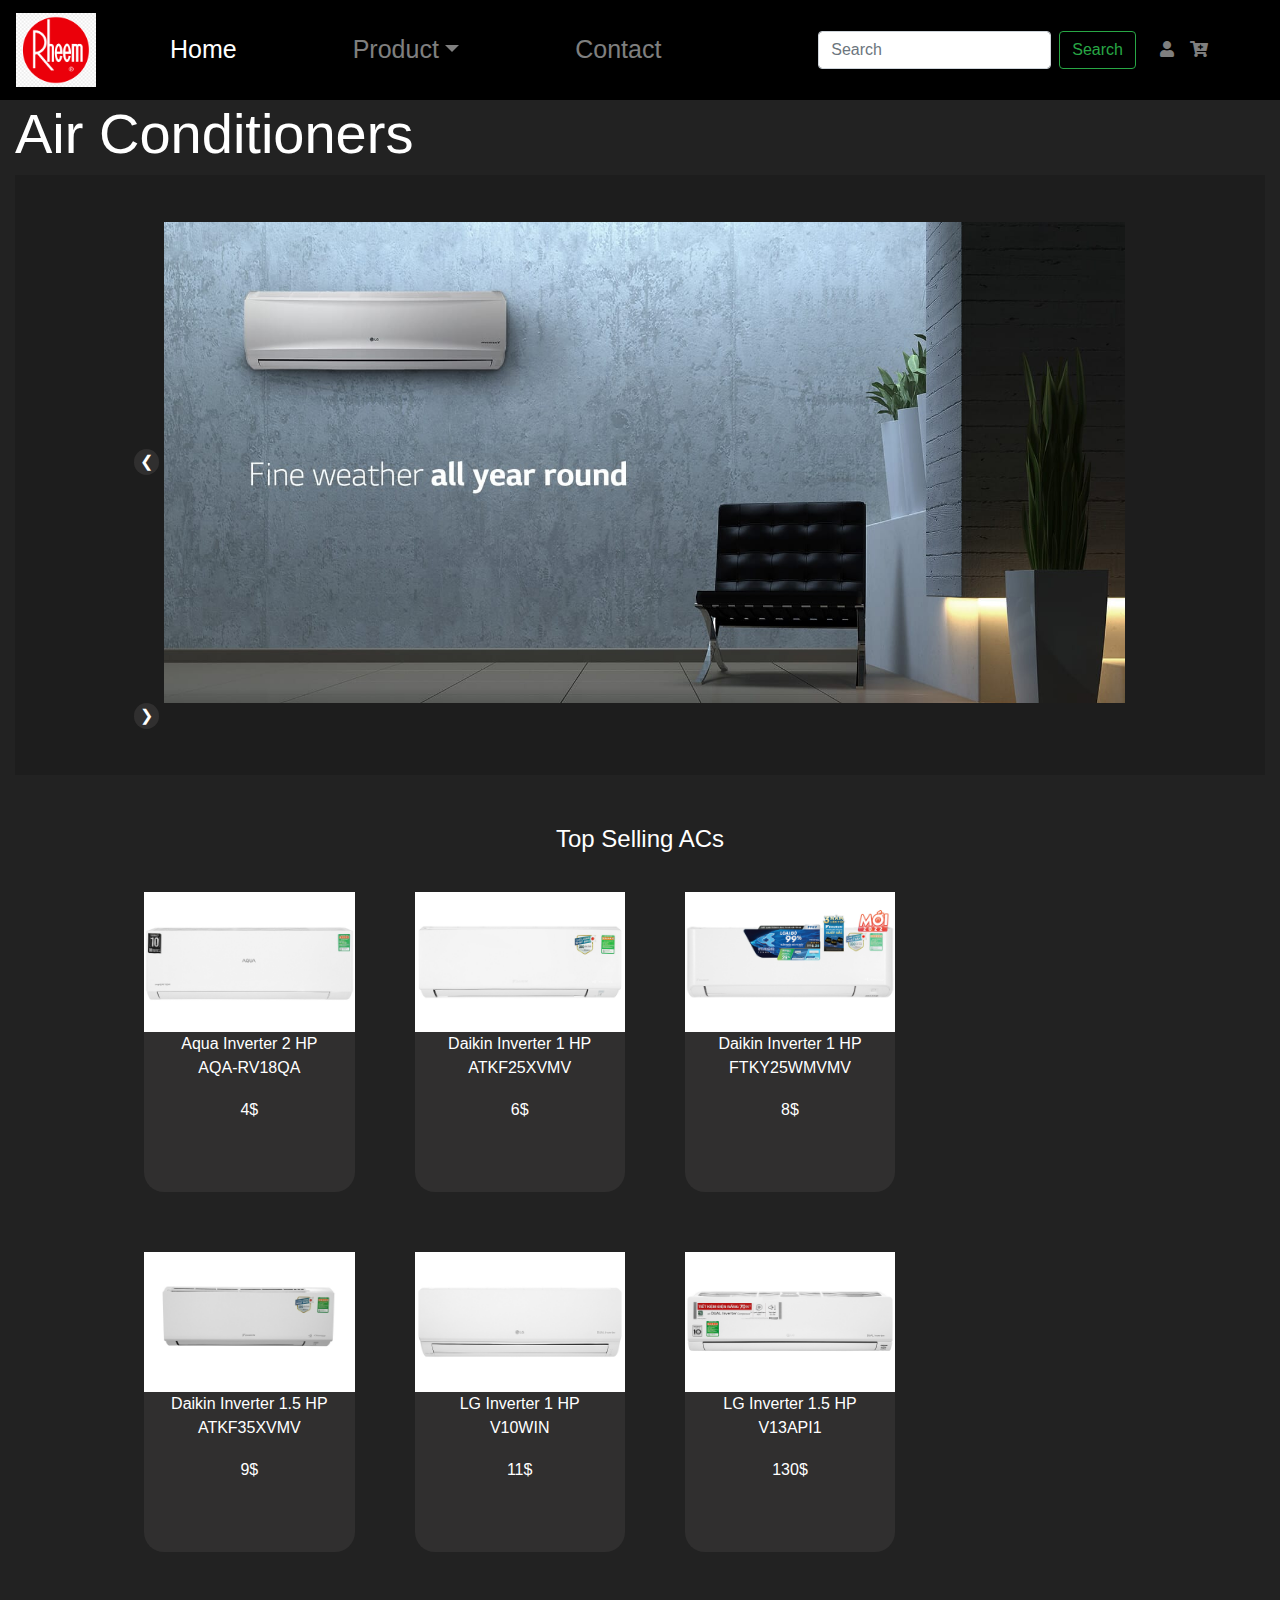
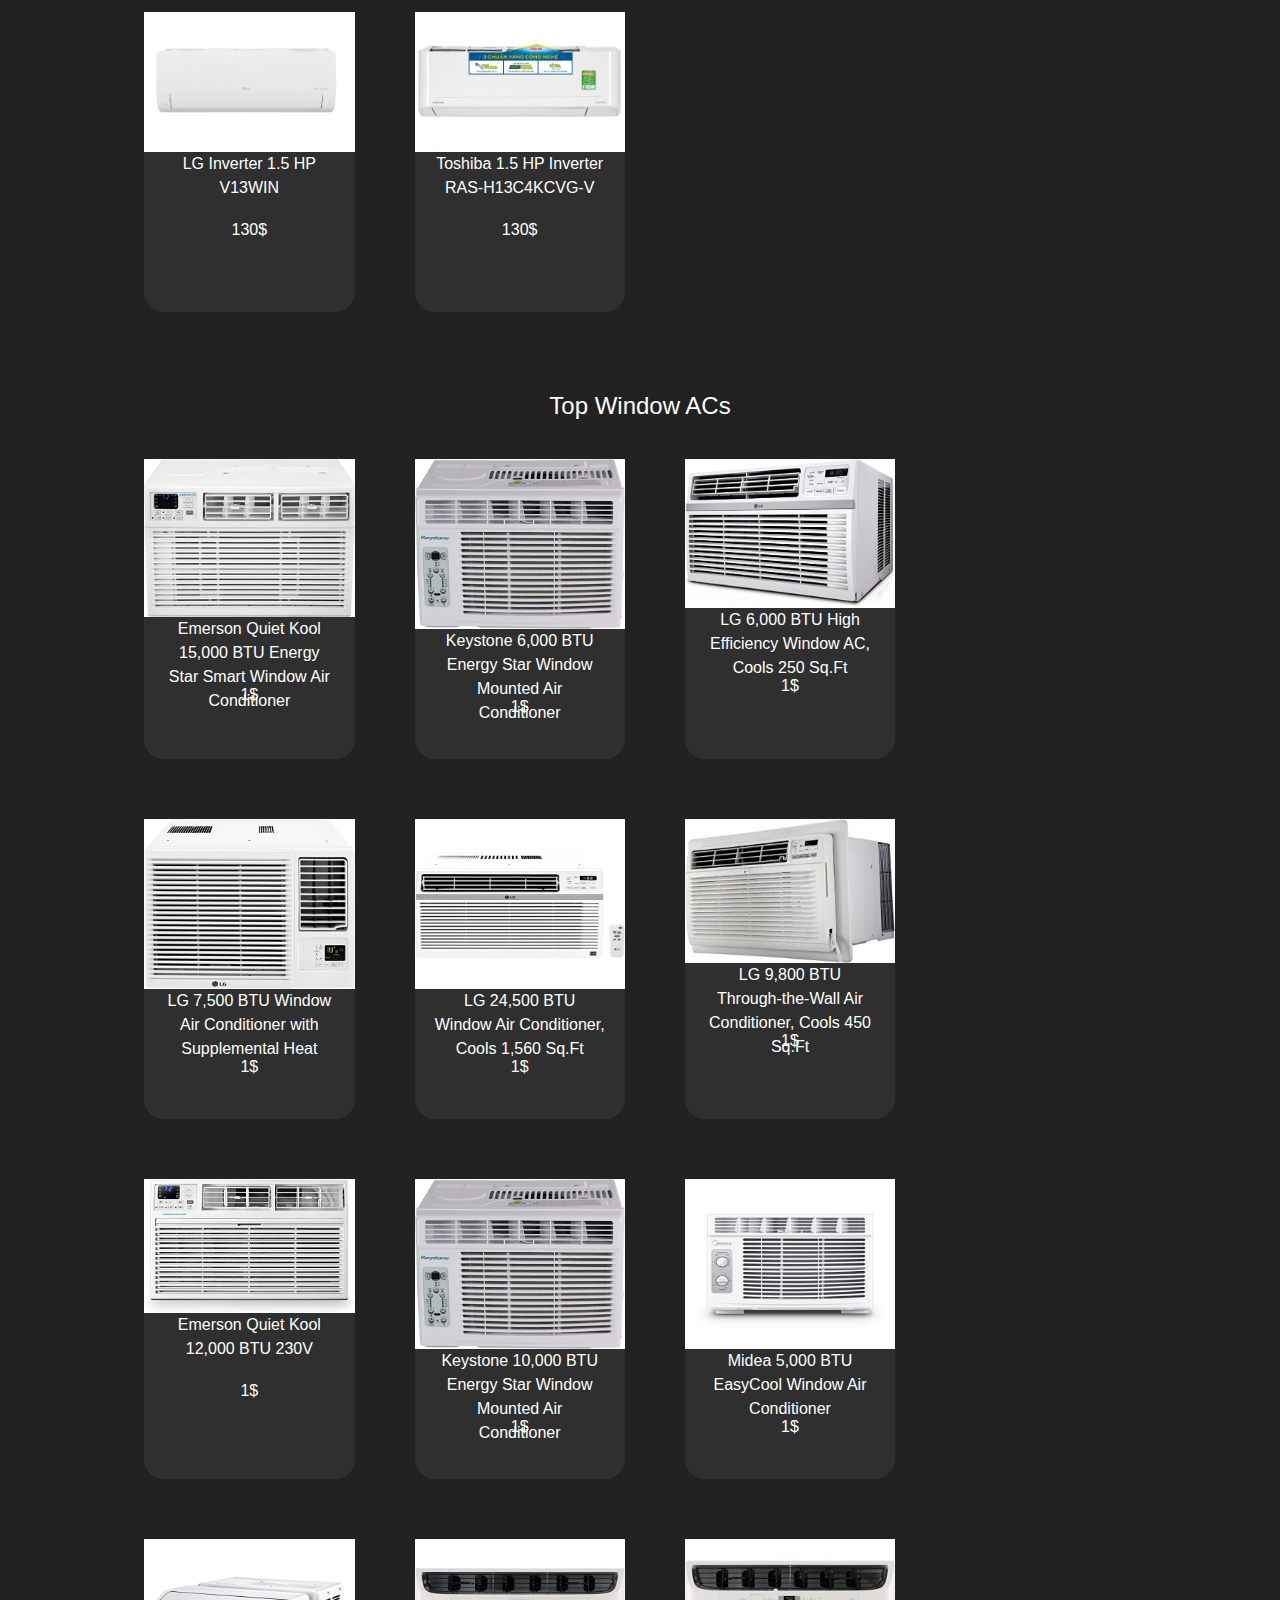
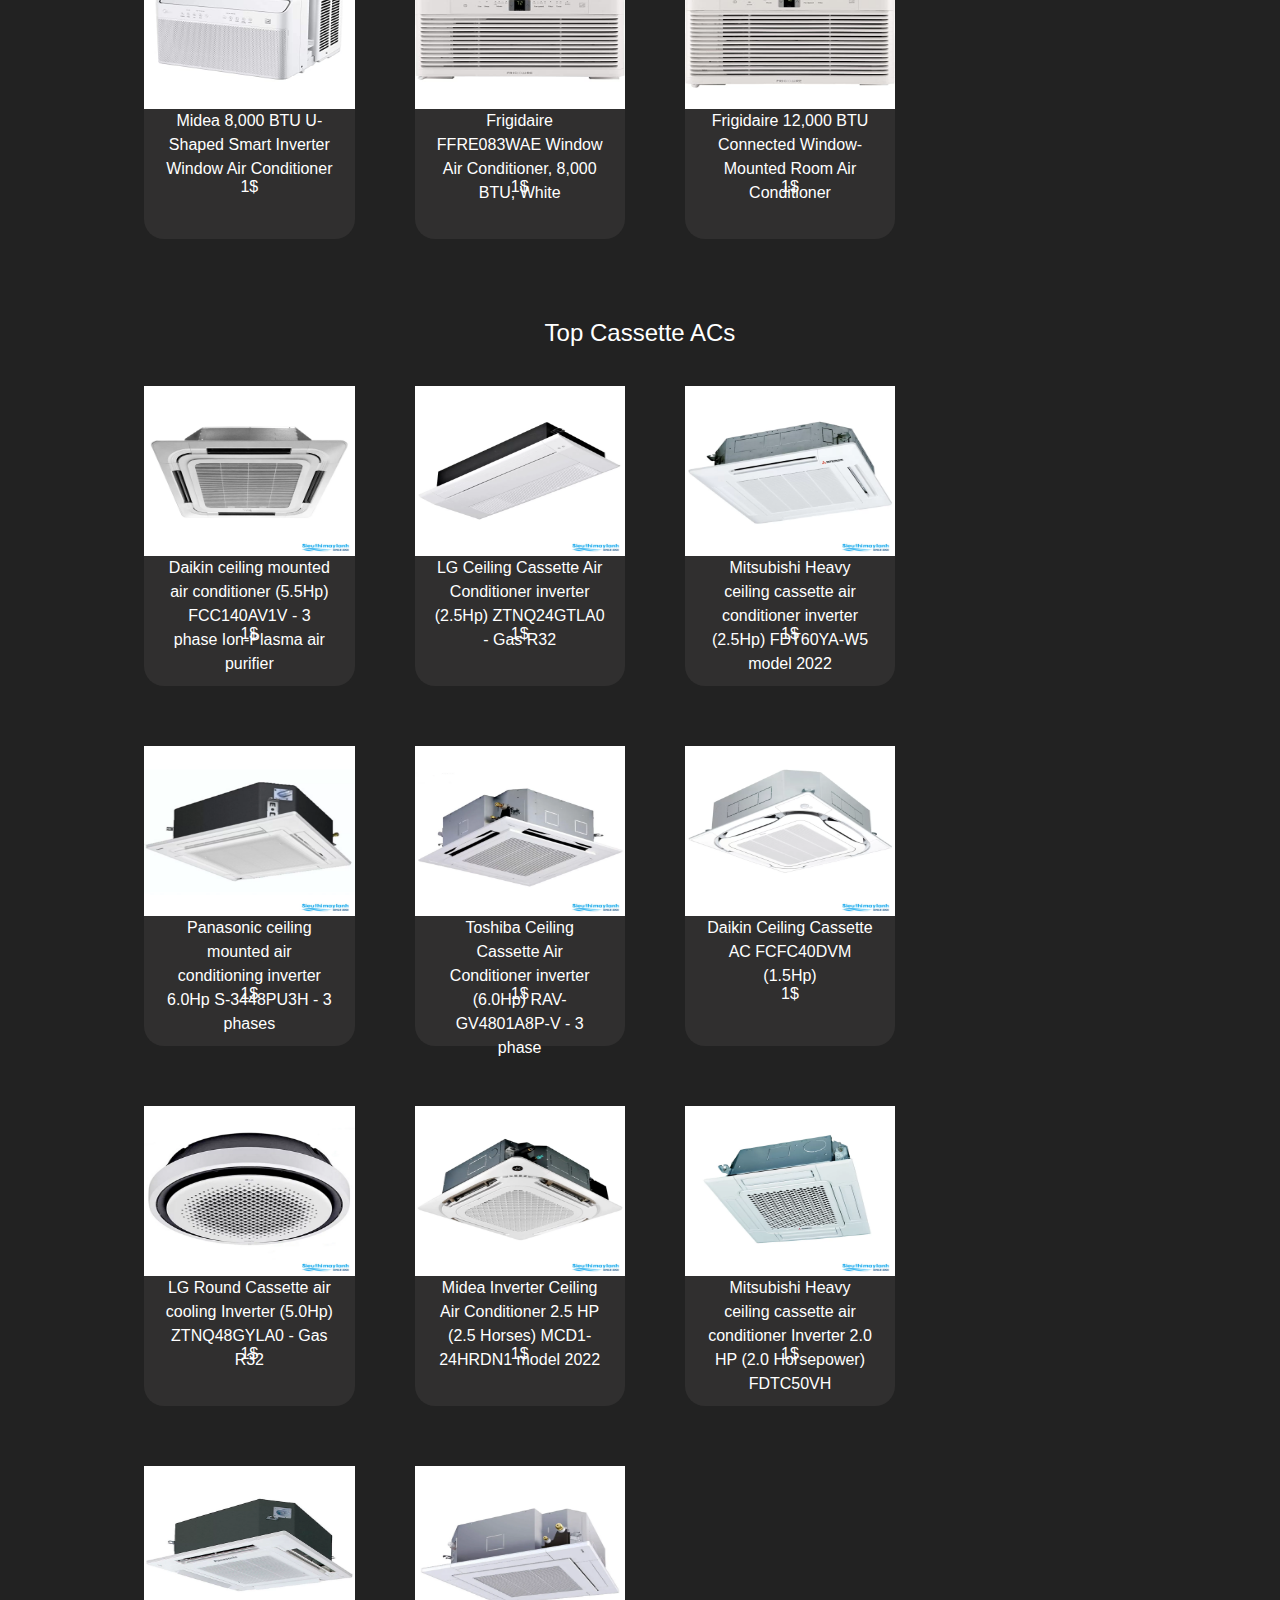
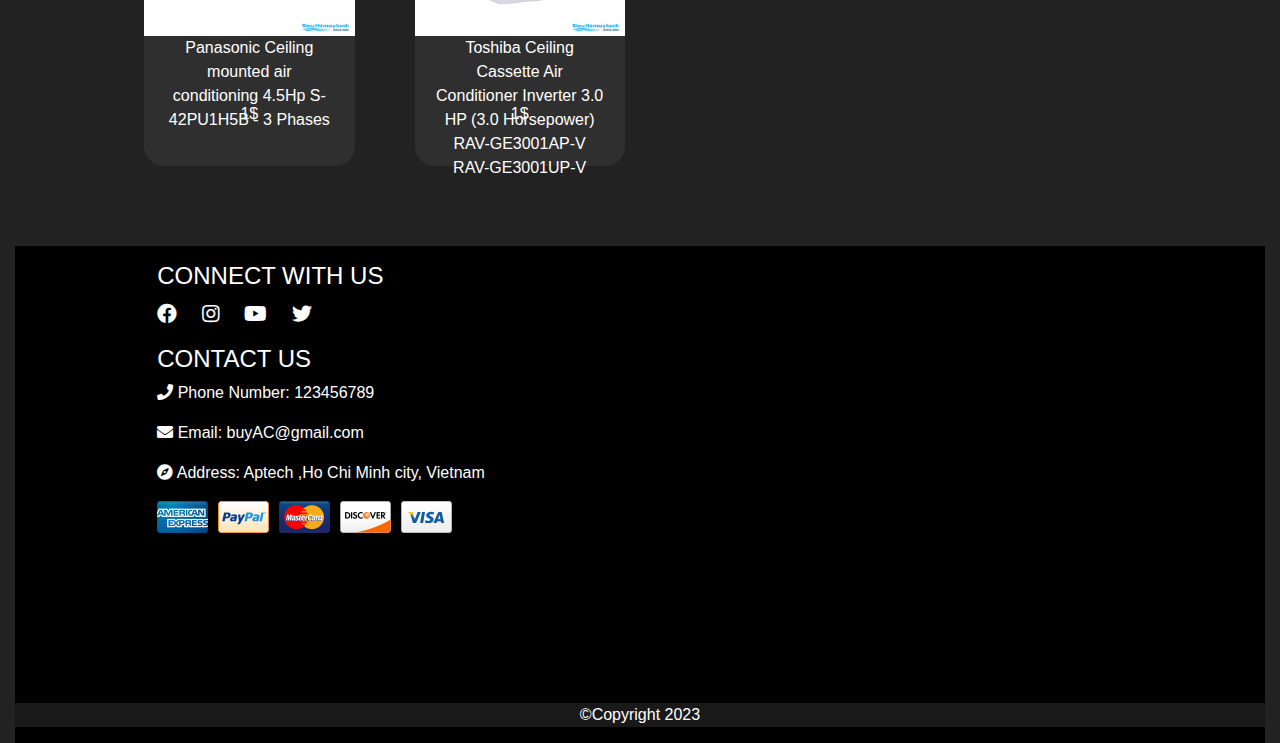
==== index.html @ 15b77cbd "no message" ====
<!DOCTYPE html>
<html lang="en">

<head>
    <meta charset="UTF-8">
    <meta http-equiv="X-UA-Compatible" content="IE=edge">
    <meta name="viewport" content="width=device-width, initial-scale=1.0">
    <title>Home</title>
    <link rel="shortcut icon" href="./img/logo.png">
    <script src="./js/jquery-3.6.4.js"></script>
    <link rel="stylesheet" href="https://cdnjs.cloudflare.com/ajax/libs/font-awesome/5.15.3/css/all.min.css">
    <link rel="stylesheet" href="./css/mystyle.css">
    <link rel="stylesheet" href="./css/bootstrap-4.6.2-dist/bootstrap-4.6.2-dist/css/bootstrap.css">
    <script src="./css/bootstrap-4.6.2-dist/bootstrap-4.6.2-dist/js/bootstrap.js"></script>
    <script src="./js/data.js"></script>
    <script src="./js/myScript.js"></script>
    <script>
        $(document).ready(function () {
            topWindowAC();
        });
    </script>
</head>

<body style="background-color: rgb(34, 34, 34);">
    <nav class="navbar navbar-expand-sm navbar-dark sticky-top" style="background-color: black">
        <a class="navbar-brand" href="./index.html"><img src="./img/logo.png" class="logo" alt=""></a>
        <button class="navbar-toggler d-lg-none" type="button" data-toggle="collapse" data-target="#collapsibleNavId"
            aria-controls="collapsibleNavId" aria-expanded="false" aria-label="Toggle navigation">
            <span class="navbar-toggler-icon"></span>
        </button>
        <div class="collapse navbar-collapse" id="collapsibleNavId">
            <ul class="navbar-nav mr-auto mt-2 mt-lg-0" id="menu">
                <li class="nav-item active">
                    <a class="nav-link" href="./index.html">Home<span class="sr-only">(current)</span></a>
                </li>

                <li class="nav-item dropdown">
                    <a class="nav-link dropdown-toggle" href="#" id="dropdownId" data-toggle="dropdown"
                        aria-haspopup="true" aria-expanded="false">Product</a>
                    <div class="dropdown-menu" aria-labelledby="dropdownId" style="background-color: black; ">
                        <a class="dropdown-item" href="./html/list_product.html" style="color:white">All AC</a>
                        <a class="dropdown-item" href="#" style="color:white">Window AC</a>
                        <a class="dropdown-item" href="#" style="color:white">Split AC</a>
                        <a class="dropdown-item" href="#" style="color:white">Cassette AC </a>
                    </div>
                </li>
                <li class="nav-item">
                    <a class="nav-link" href="#">Contact</a>
                </li>

            </ul>
            <form class="form-inline my-2 my-lg-0 mr-3">
                <input class="form-control mr-sm-2" type="search" placeholder="Search">
                <button class="btn btn-outline-success my-2 my-sm-0" type="submit">Search</button>
            </form>
            <ul class="navbar-nav mr-5">
                <li class="nav-item">
                    <a data-toggle="modal" data-target="#modelId" class="nav-link" href="#"><i
                            class="fa fa-user"></i></a>
                </li>
                <li class="nav-item">
                    <a class="nav-link" href="./html/cart.html"><i class="fa fa-cart-plus"></i></a>
                </li>

            </ul>
        </div>
    </nav>

    <div class="container-fluid" style="color: white;">

        <div class="main">
            <div class="row ">
                <div class="col-12 ">
                    <h1 class="display-4 ">Air Conditioners</h1>
                </div>
            </div>
            <div class="row " id="banner">
                <div class="col-10 m-auto">
                    <button class="prev">&#10094;</button>
                    <span class="banner-show">
                        <img id="mainImage" src="./img/banner/banner_2.jpg" alt="">
                    </span>

                    <button class="next">&#10095;</button>
                </div>
            </div>
            <div id="banner-hide">

                <img src="./img/banner/banner_2.jpg" alt="">
                <img src="./img/banner/banner_3.jpg" alt="">
                <img src="./img/banner/banner_1.jpg" alt="">
                <img src="./img/banner/banner_4.webp" alt="">
            </div>
        </div>
        <div class="top-sell">
            <div class="row ">
                <div class="col-11 m-auto">
                    <h4>Top Selling ACs</h4>
                    <div id="top-product">
                        <div class="product">
                            <!-- <div class="img-product">
                                <img src="" alt="">
                            </div>
                            <div class="detail-product">
                                <p>TenSp</p>
                                <p>Gia</p>
                            </div> -->


                        </div>
                    </div>
                </div>
            </div>
        </div>
        <div class="top-windowAC">
            <div class="row ">
                <div class="col-11 m-auto">
                    <h4>Top Window ACs</h4>
                    <div id="top-windowAC-product">
                        <div class="product">
                            <div class="img-product">
                                <img src="" alt="">
                            </div>
                            <div class="detail-product">
                                <p>TenSp</p>
                                <p>Gia</p>
                            </div>

                        </div>
                    </div>
                </div>
            </div>
        </div>

        <div class="top-cassetteAC">
            <div class="row ">
                <div class="col-11 m-auto">
                    <h4>Top Cassette ACs</h4>
                    <div id="top-cassetteAC-product">
                        <div class="product">
                            <div class="img-product">
                                <img src="" alt="">
                            </div>
                            <div class="detail-product">
                                <p>TenSp</p>
                                <p>Gia</p>
                            </div>

                        </div>
                    </div>
                </div>
            </div>
        </div>
        
        <div class="footer">
            <div class="row">
                <div class="col-4 mt-3 ml-auto">
                    <div class="connect-us">
                        <h4>CONNECT WITH US</h4>
                        <div class="footer-icon">
                            <a href="https://www.facebook.com/your-page" target="_blank"><i
                                    class="fab fa-facebook"></i></a>
                            <a href="https://www.instagram.com/"><i class="fab fa-instagram"></i></a>
                            <a href="https://www.youtube.com/"><i class="fab fa-youtube"></i></a>
                            <a href="https://twitter.com/"><i class="fab fa-twitter"></i></a>
                        </div>
                    </div>
                    <div class="footer-contact mt-3">
                        <h4>CONTACT US</h4>
                        <p><i class="fa fa-phone" aria-hidden="true"></i> Phone Number: 123456789</p>
                        <p><i class="fa fa-envelope" aria-hidden="true"></i> Email: buyAC@gmail.com</p>
                        <p><i class="fa fa-compass" aria-hidden="true"></i> Address: Aptech ,Ho Chi Minh city, Vietnam
                        </p>

                    </div>
                    <div class="option-buy">
                        <img src="./img/payment-pic.png" alt="">
                    </div>

                </div>
                <div class="col-4 m-auto">
                    <iframe
                        src="https://www.google.com/maps/embed?pb=!1m18!1m12!1m3!1d3919.201878982042!2d106.67578097577619!3d10.795844658833785!2m3!1f0!2f0!3f0!3m2!1i1024!2i768!4f13.1!3m3!1m2!1s0x3175290e624afc3f%3A0x9b86bdb4da236d06!2zQVBURUNIIFNBSUdPTiAtIEjhu4YgVEjhu5BORyDEkMOATyBU4bqgTyBM4bqsUCBUUsOMTkggVknDik4gUVXhu5BDIFThur4gVOG6oEkgSENN!5e0!3m2!1svi!2s!4v1684437594918!5m2!1svi!2s"
                        width="600" height="450" style="border:0;" allowfullscreen="" loading="lazy"
                        referrerpolicy="no-referrer-when-downgrade"></iframe>
                </div>

            </div>
            <div class="row">
                <div class="col-12">
                    <p class="copyright">©Copyright 2023 </p>
                </div>
            </div>
        </div>





    </div>

    <div class="modal fade " id="modelId" tabindex="-1" role="dialog" aria-labelledby="modelTitleId" aria-hidden="true">
        <div class="modal-dialog modal-dialog-centered" role="document">
            <div class="modal-content bg-dark" style="color: white;">
                <div class="modal-header">
                    <h5 class="modal-title">Sign In</h5>
                    <button type="button" class="close" data-dismiss="modal" aria-label="Close">
                        <span aria-hidden="true">&times;</span>
                    </button>
                </div>
                <div class="modal-body">
                    <div class="form-group">
                        <label for="">User</label>
                        <input type="text" name="" id="user" class="form-control border-success" placeholder="">
                    </div>
                    <div class="form-group">
                        <label for="">Password</label>
                        <input type="text" name="" id="password" class="form-control" placeholder="">
                    </div>
                    <div class="form-check">
                        <label class="form-check-label">
                            <input type="checkbox" class="form-check-input" name="" id="" value="checkedValue" checked>
                            Remember password
                        </label>
                    </div>
                </div>
                <div class="modal-footer">
                    <button type="button" class="btn btn-secondary" data-dismiss="modal">Close</button>
                    <button type="button" class="btn btn-success">Log In</button>
                </div>
            </div>
        </div>

    </div>

</body>

</html>
---- css/mystyle.css ----
.logo{
    width: 80px;
}

.top-sell{
    margin: 50px;
}
.top-sell h4{

    text-align: center;
}
.top-windowAC{
    margin: 50px;
}
.top-cassetteAC{
    margin: 50px;
}
.top-cassetteAC h4{

    text-align: center;
}
.top-windowAC h4{

    text-align: center;
}
.product{
    margin: 30px;
    width: 20%;
    border-radius: 20px;
    background-color: rgb(48, 47, 47);
    float: left;
    height: 300px;
}

#menu{
    font-size: 25px;
}
#menu li{
    margin-right: 50px;
    margin-left: 50px;
}
.main{
    min-height: 600px;
}
#banner{
    background-color: rgb(29, 29, 29);
    height: 600px;
    margin: auto;
}
#banner-hide{
    display: none;
    width: 95%;
    height: 100%;
}

.banner-show img{
    width: 95%;
    height: 100%;
    margin: auto;
}

.prev{
    color: white;
    border-radius: 100px;
    background-color: rgb(48, 47, 47);
    box-shadow: 0px;
    border: none;
    margin: auto;
}
.next{
    color: white;
    border-radius: 100px;
    background-color: rgb(48, 47, 47);
    box-shadow: 0px;
    border: none;
    margin: auto;
}
.footer{
    width: 100%;
    background-color: black;
}
.footer-icon a{
    color: white;
    font-size: 20px;
    margin-right: 20px;

}
.img-product{
    overflow: hidden;
    position: relative; 
}
.img-product img{
    width: 100%;
    max-height: 170px;
    display: block;
  transition: transform 0.3s ease;
}
.product:hover img{
    transform: scale(1.2);
   
}
.product:hover{
    cursor: pointer;
}
.detail-product{
    text-align: center;
}

.name-product{
    height:50px;
    padding-left: 20px;
    padding-right: 20px;
}
.copyright{
    background-color: rgb(26, 25, 25);
    text-align: center;
}

.product-information{
    min-height: 700px;
    margin-top: 50px;
}
.navbar-nav .nav-link:hover a{

    background-color: #333;
    color: white;
}
#dropdownId a:hover{
    color: black;
    background-color: aqua;
}
.cart-table{
    margin-top: 100px;
}
.cart-table> h3{
    text-align: center;
}
.cart-table> p{
    text-align: center;
}
.cart-table img{
    width: 20%;
    display: flex;
    justify-content: center;
    align-items: center;

}
.img-product-inf{
   
    
    float: left;
}
.img-product-inf img{
    width: 100%;

    padding: 10px;
}

.zoom-box{
    position: relative;
}
.zoom-box img{
    vertical-align: bottom;
    
}
.zoom-box .zoom-selector{
    position: absolute;
    /* background-image: url("images/selector.png"); */
    background-repeat: repeat;
    display: none;
    cursor: crosshair;

}
.zoom-box .viewer-box{
    position: absolute;
    border: 1px solid red;
    display: none;
    overflow: hidden;
    

}
.zoom-box .viewer-box>img{
    position: absolute;
    left: 0;
    top: 0;
    
}
.viewer-box{
    z-index: 2;
}
.product-inf{
    z-index: 1;
}
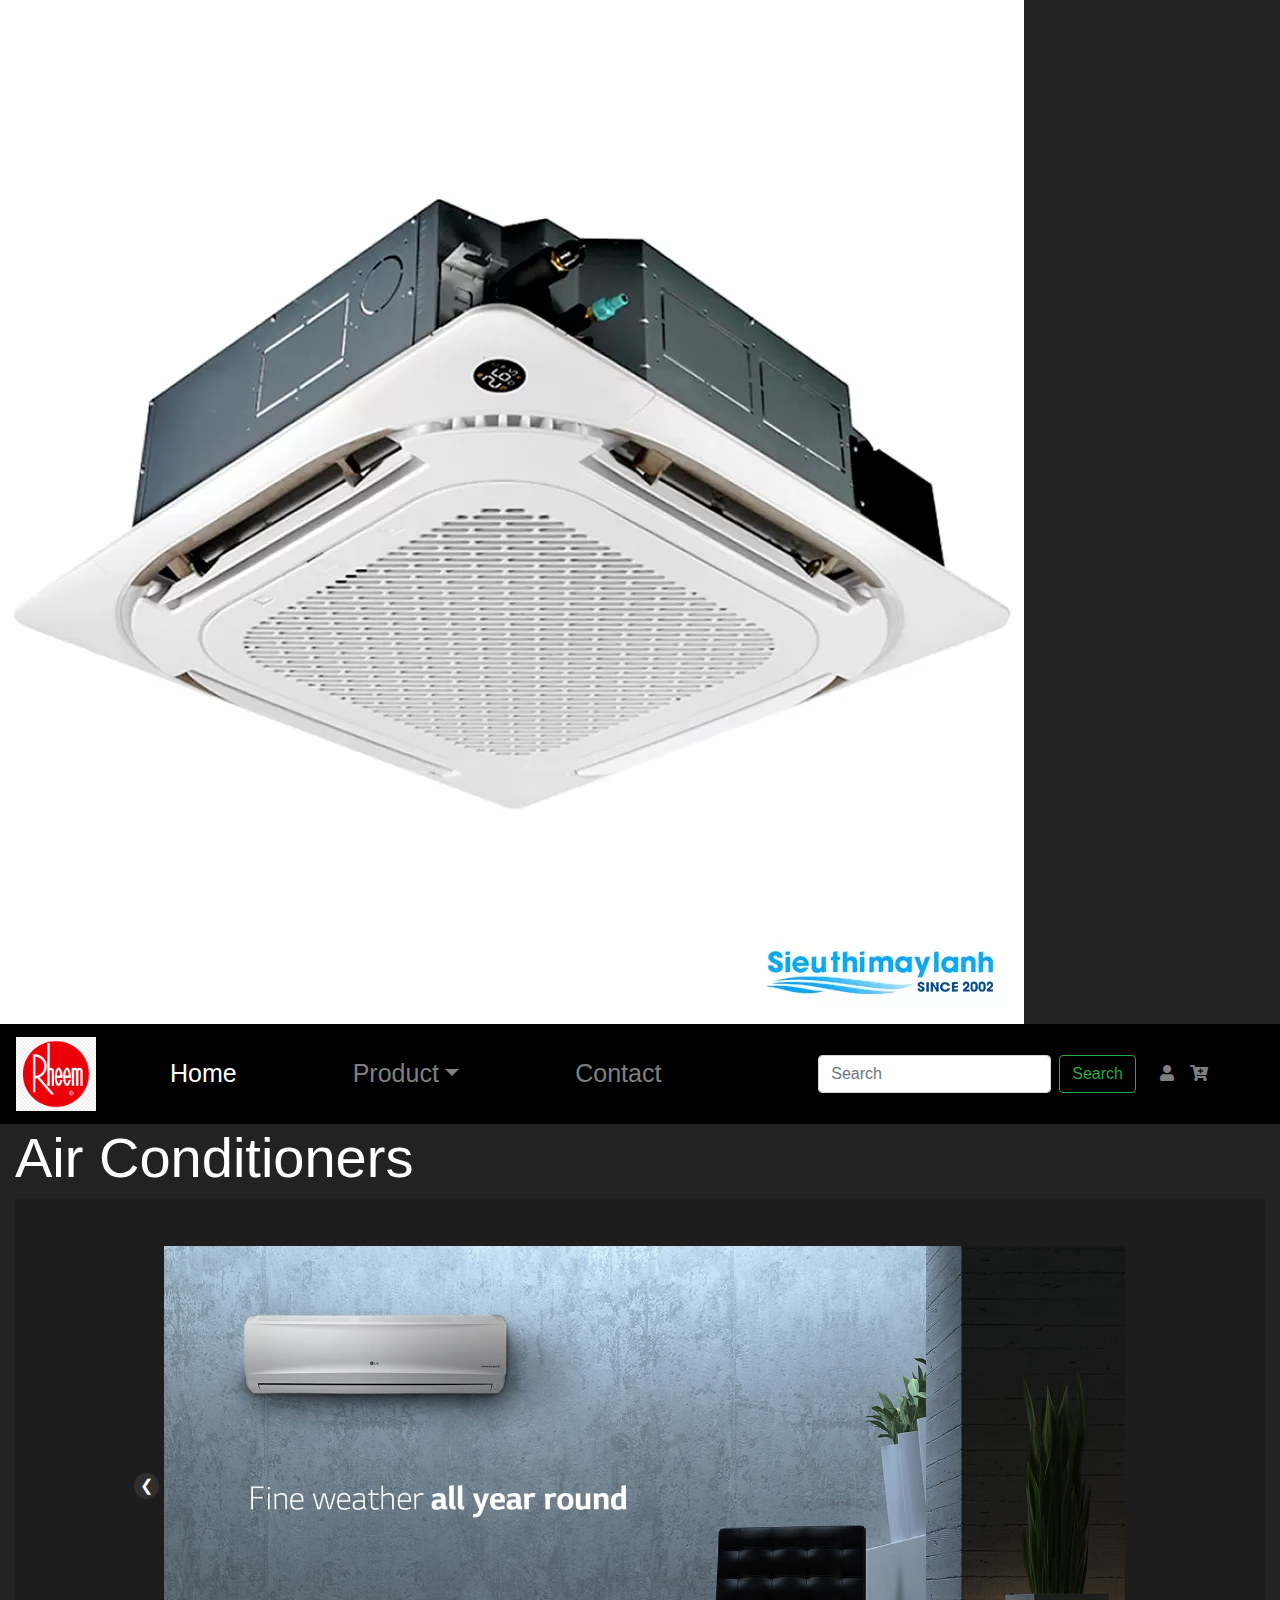
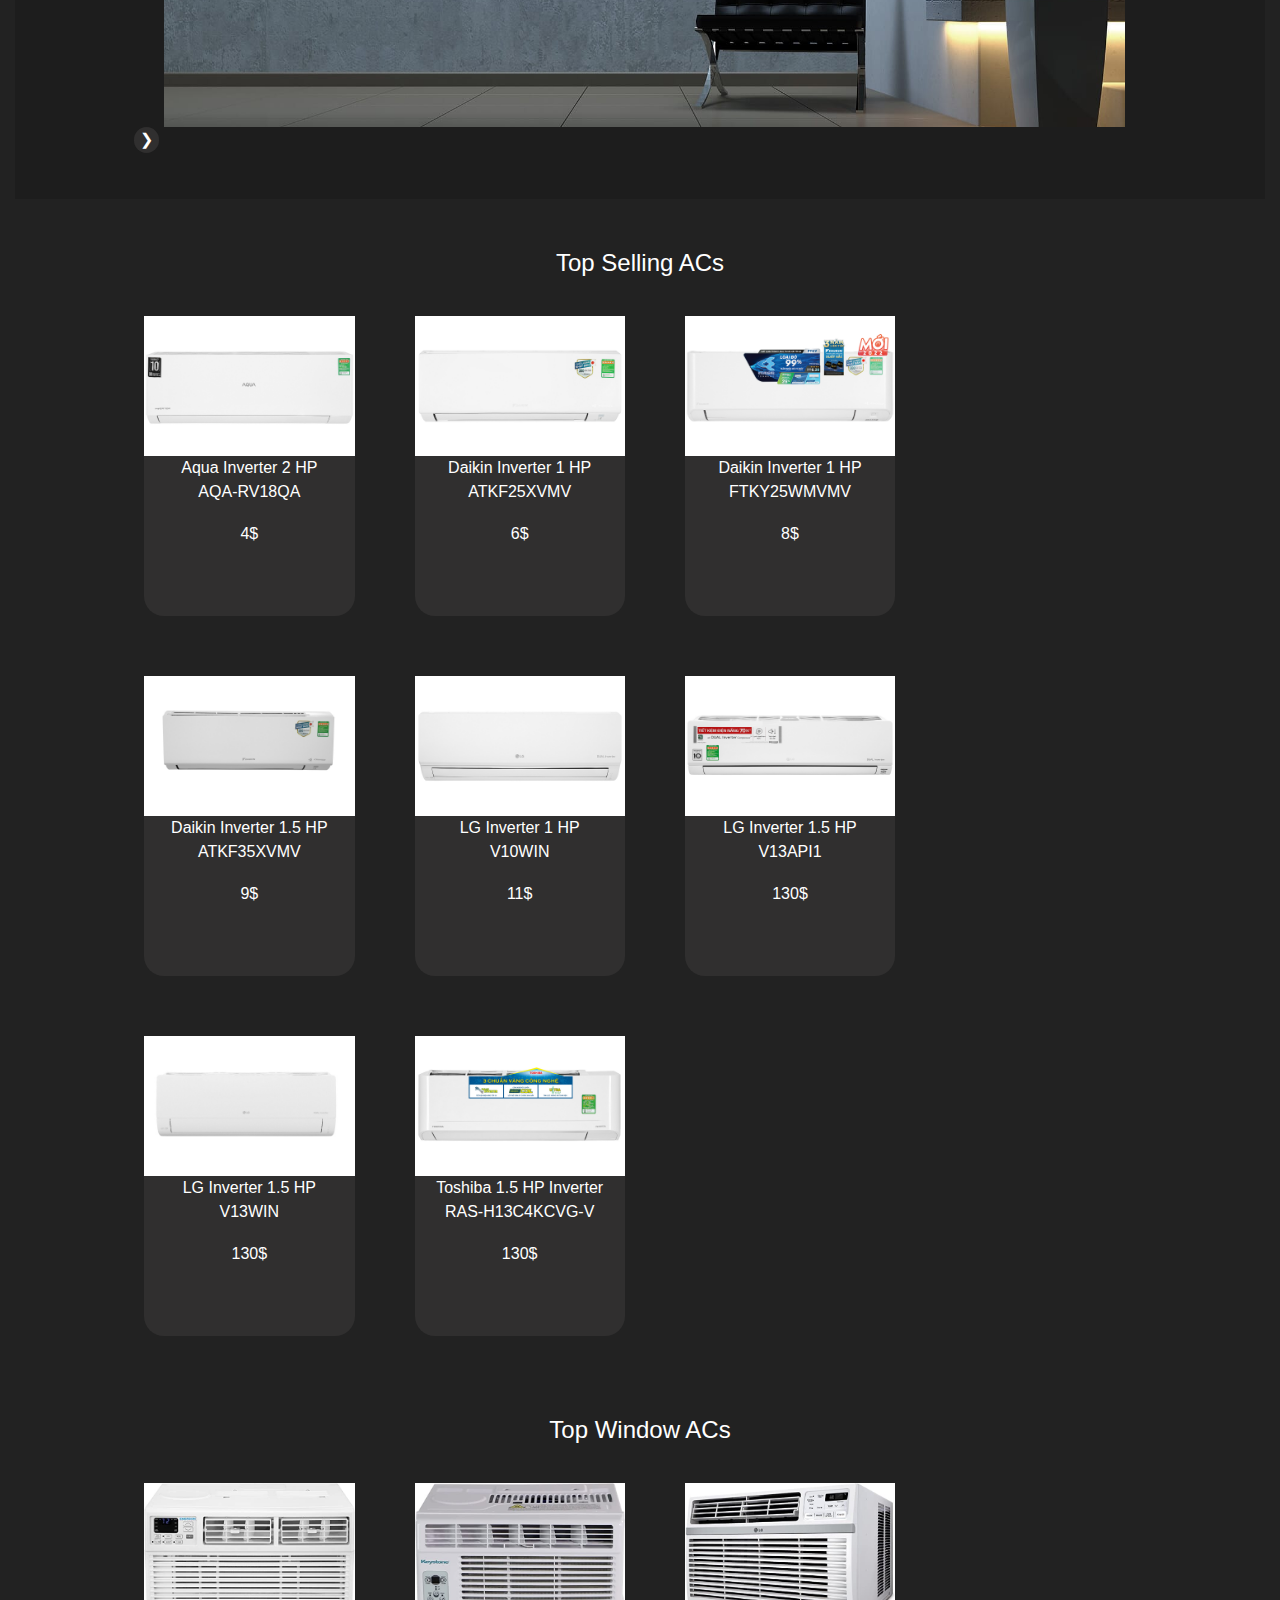
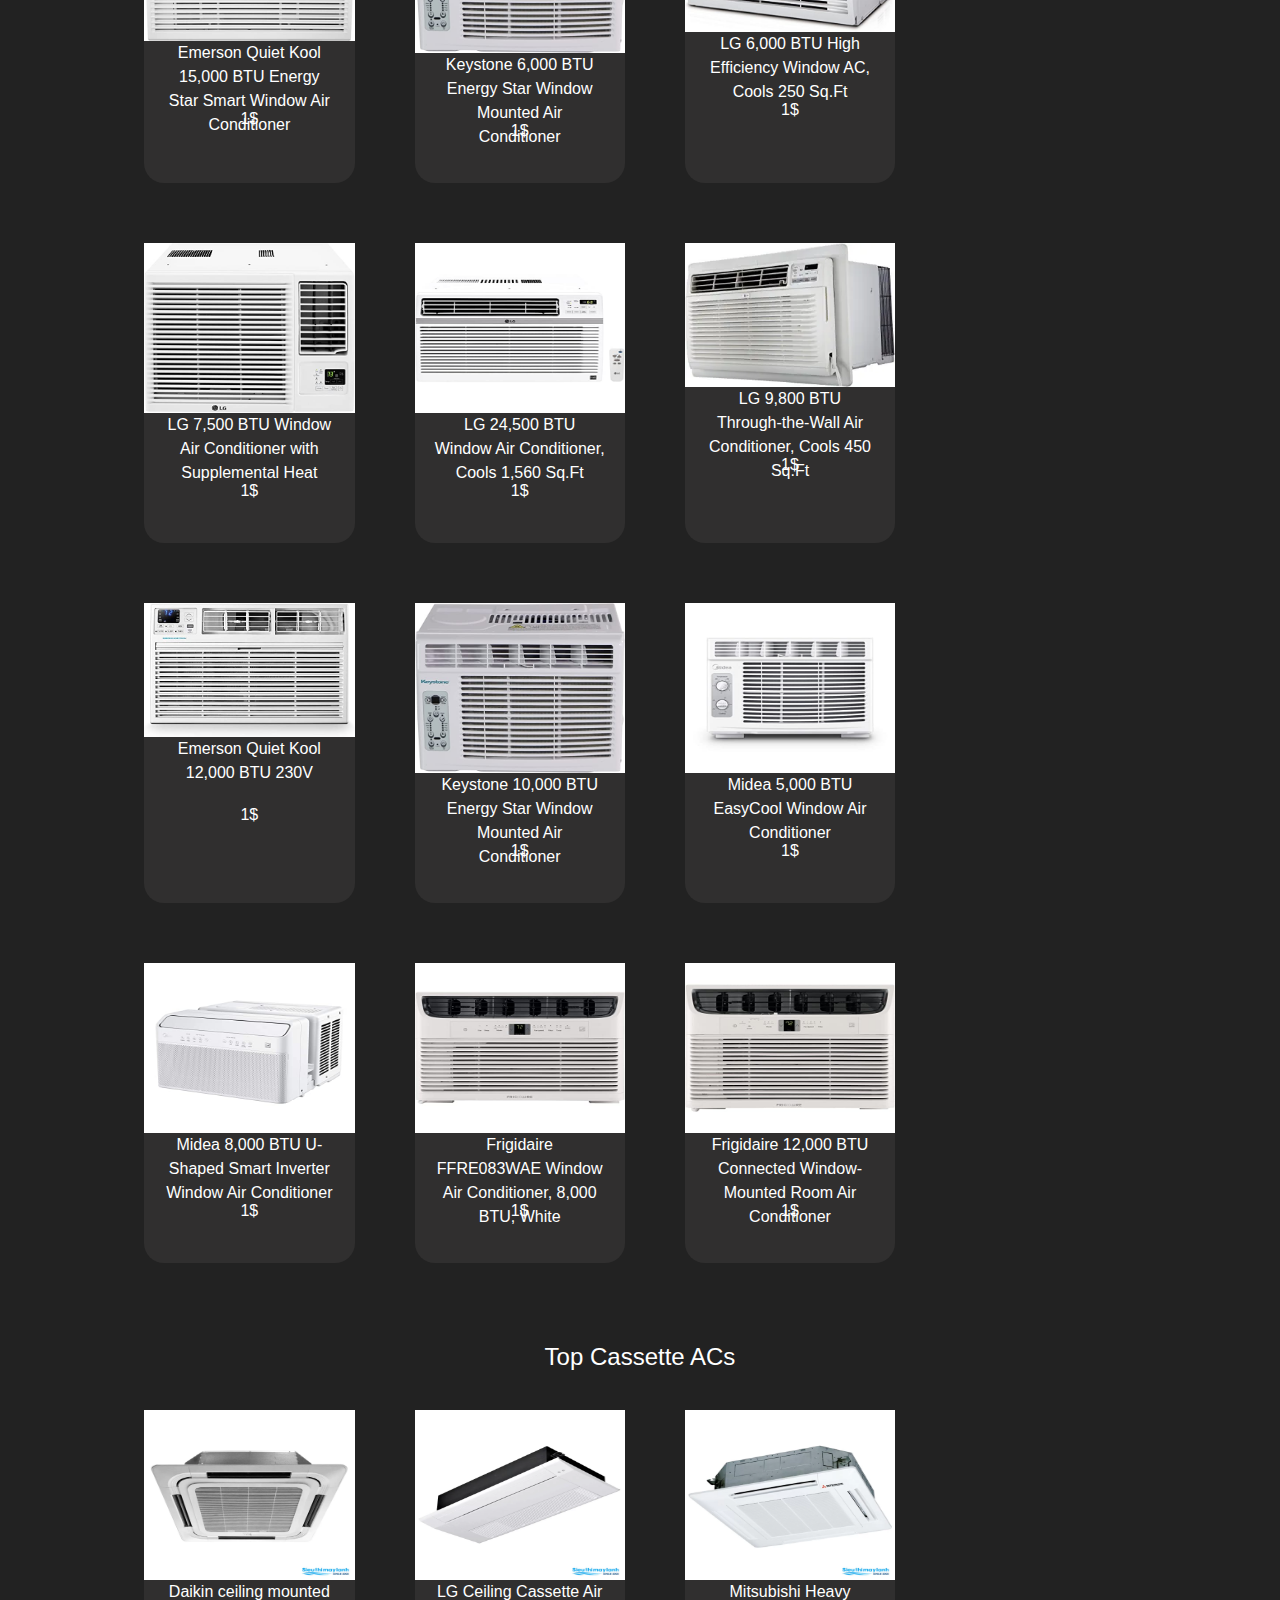
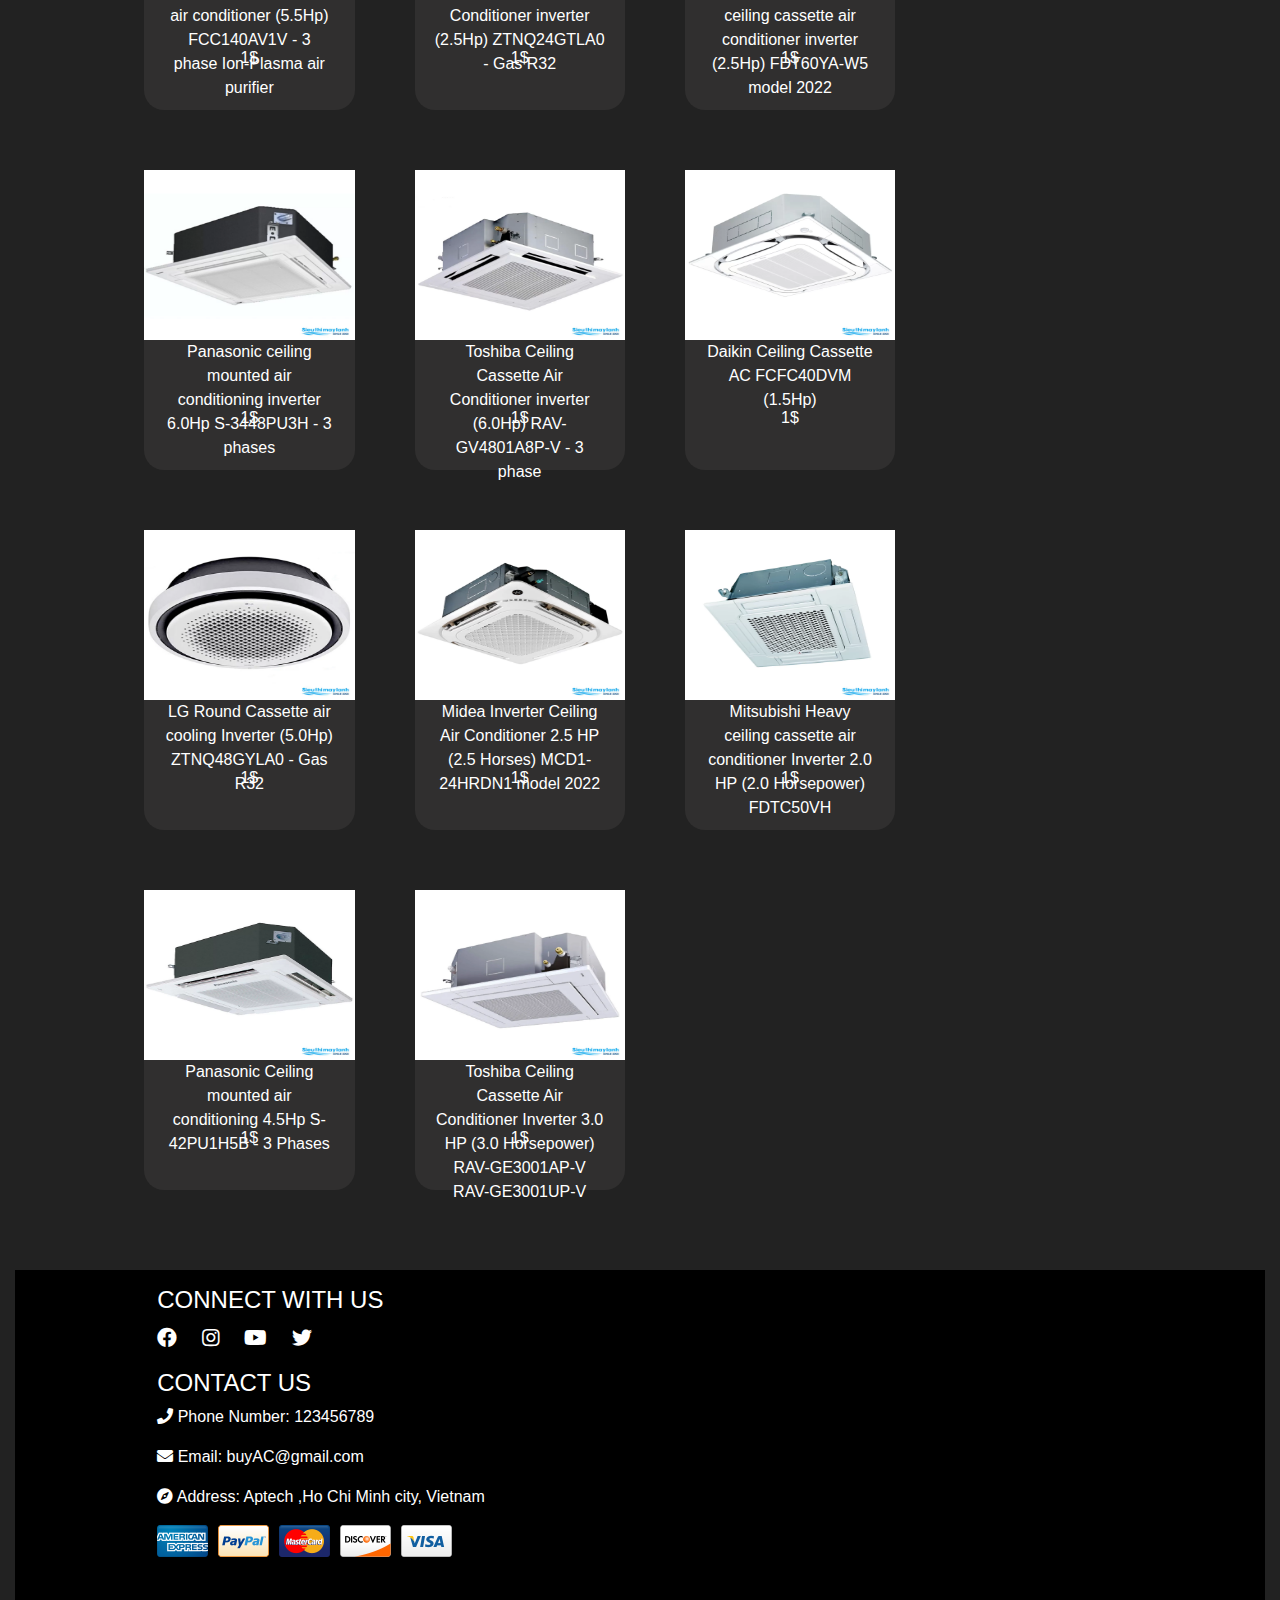
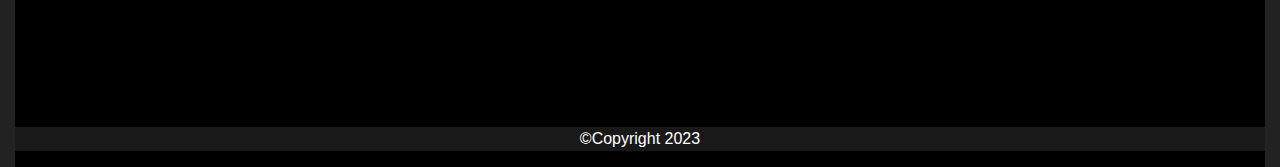
==== commit 65997e3e: "Merge branch 'main' of https://github.com/boden1501/project_AC" ====
--- a/index.html
+++ b/index.html
@@ -19,6 +19,7 @@
             topWindowAC();
         });
     </script>
+    <img src="./img/cassete ac/midea/Midea Inverter Ceiling Air Conditioner 2.5 HP (2.5 Horses) MCD1-24HRDN1 model 2022.webp" alt="">
 </head>
 
 <body style="background-color: rgb(34, 34, 34);">
@@ -39,9 +40,9 @@
                         aria-haspopup="true" aria-expanded="false">Product</a>
                     <div class="dropdown-menu" aria-labelledby="dropdownId" style="background-color: black; ">
                         <a class="dropdown-item" href="./html/list_product.html" style="color:white">All AC</a>
-                        <a class="dropdown-item" href="#" style="color:white">Window AC</a>
-                        <a class="dropdown-item" href="#" style="color:white">Split AC</a>
-                        <a class="dropdown-item" href="#" style="color:white">Cassette AC </a>
+                        <a class="dropdown-item" href="./html/wac.html" style="color:white">Window AC</a>
+                        <a class="dropdown-item" href="./html/sac.html" style="color:white">Split AC</a>
+                        <a class="dropdown-item" href="./html/cac.html" style="color:white">Cassette AC </a>
                     </div>
                 </li>
                 <li class="nav-item">
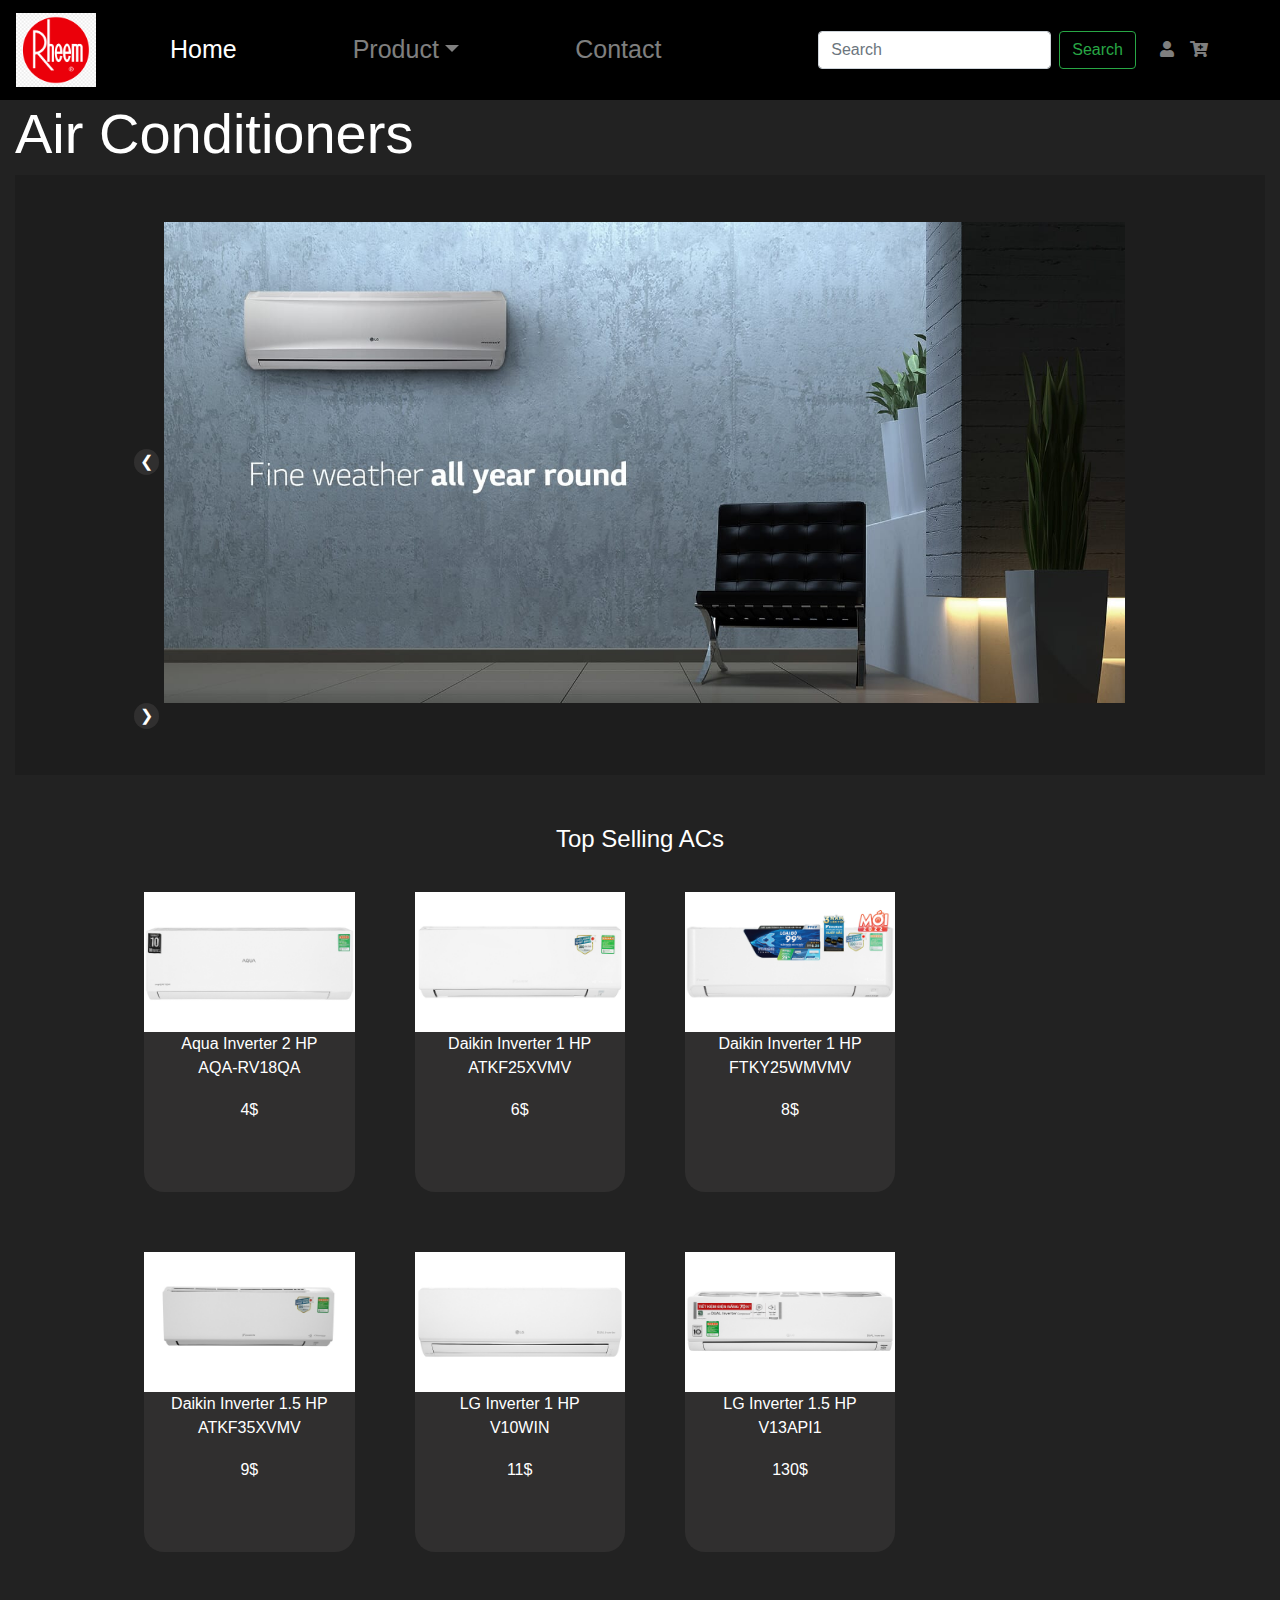
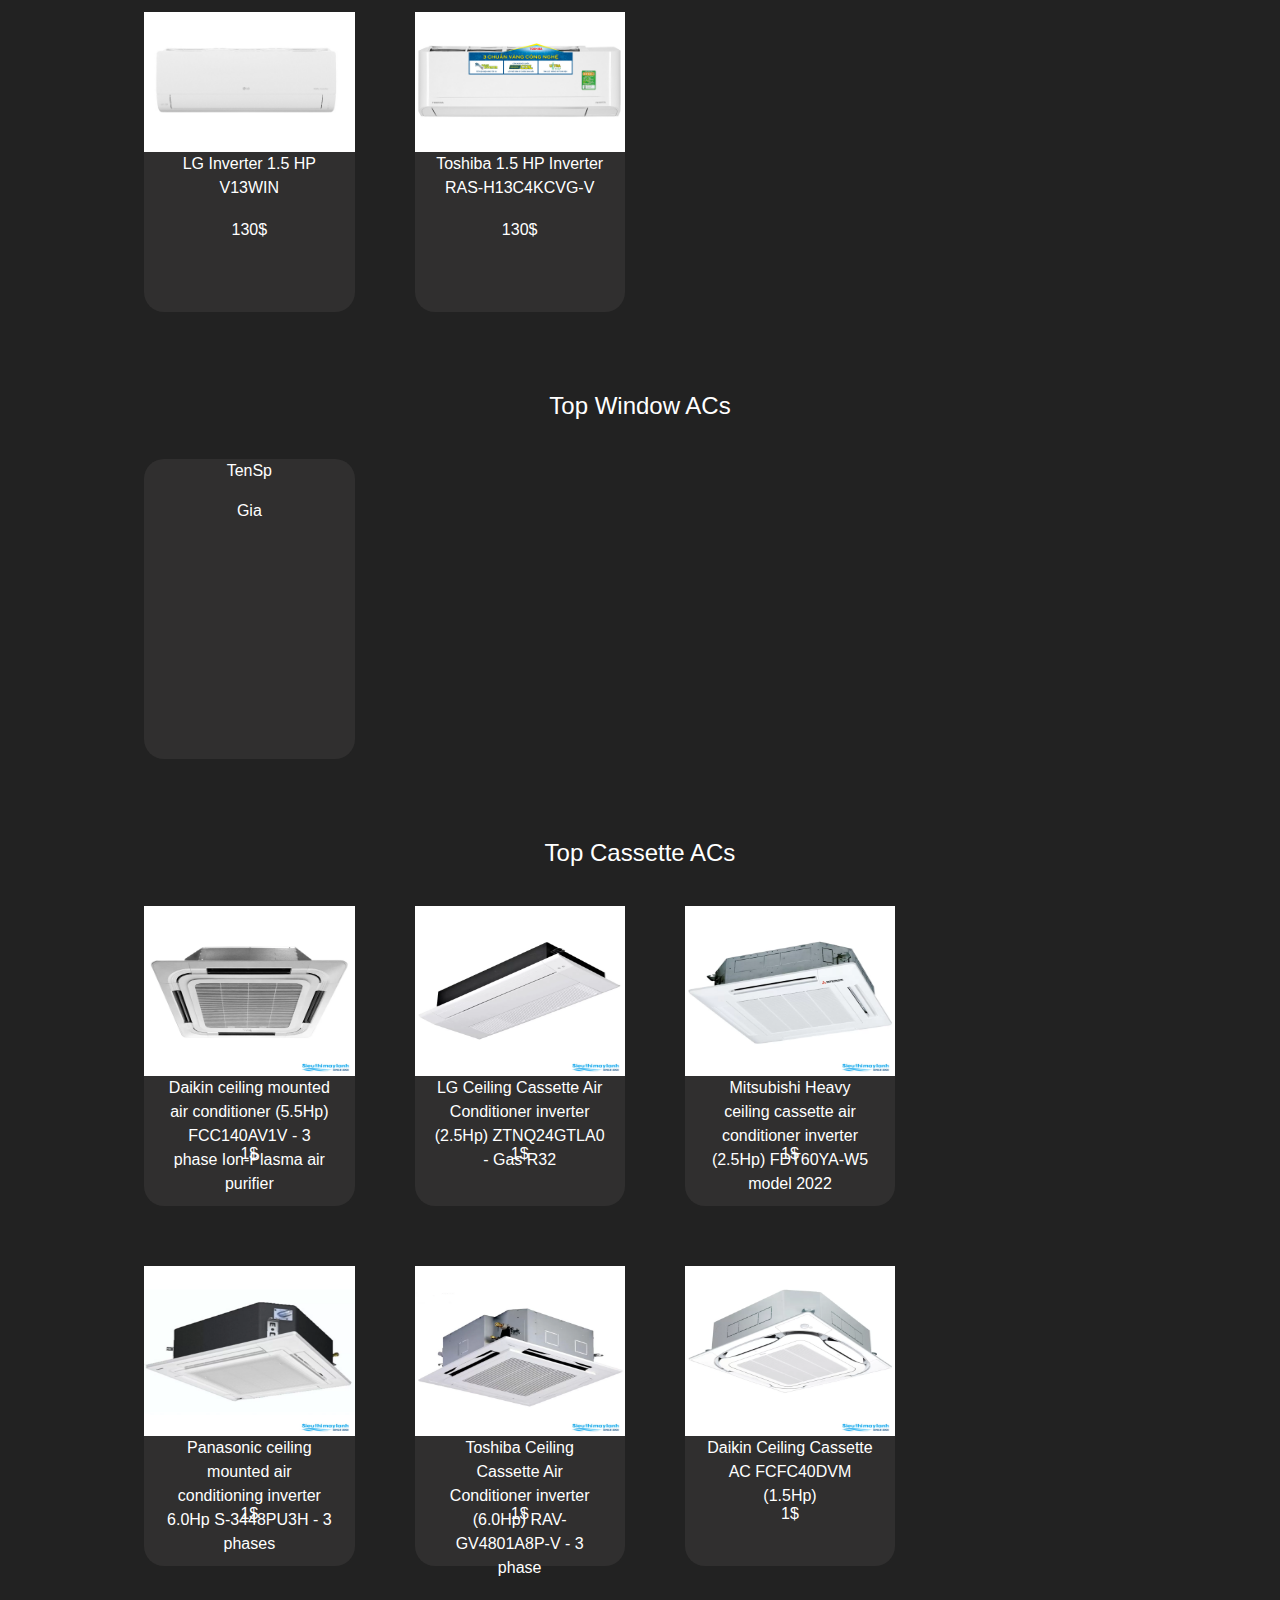
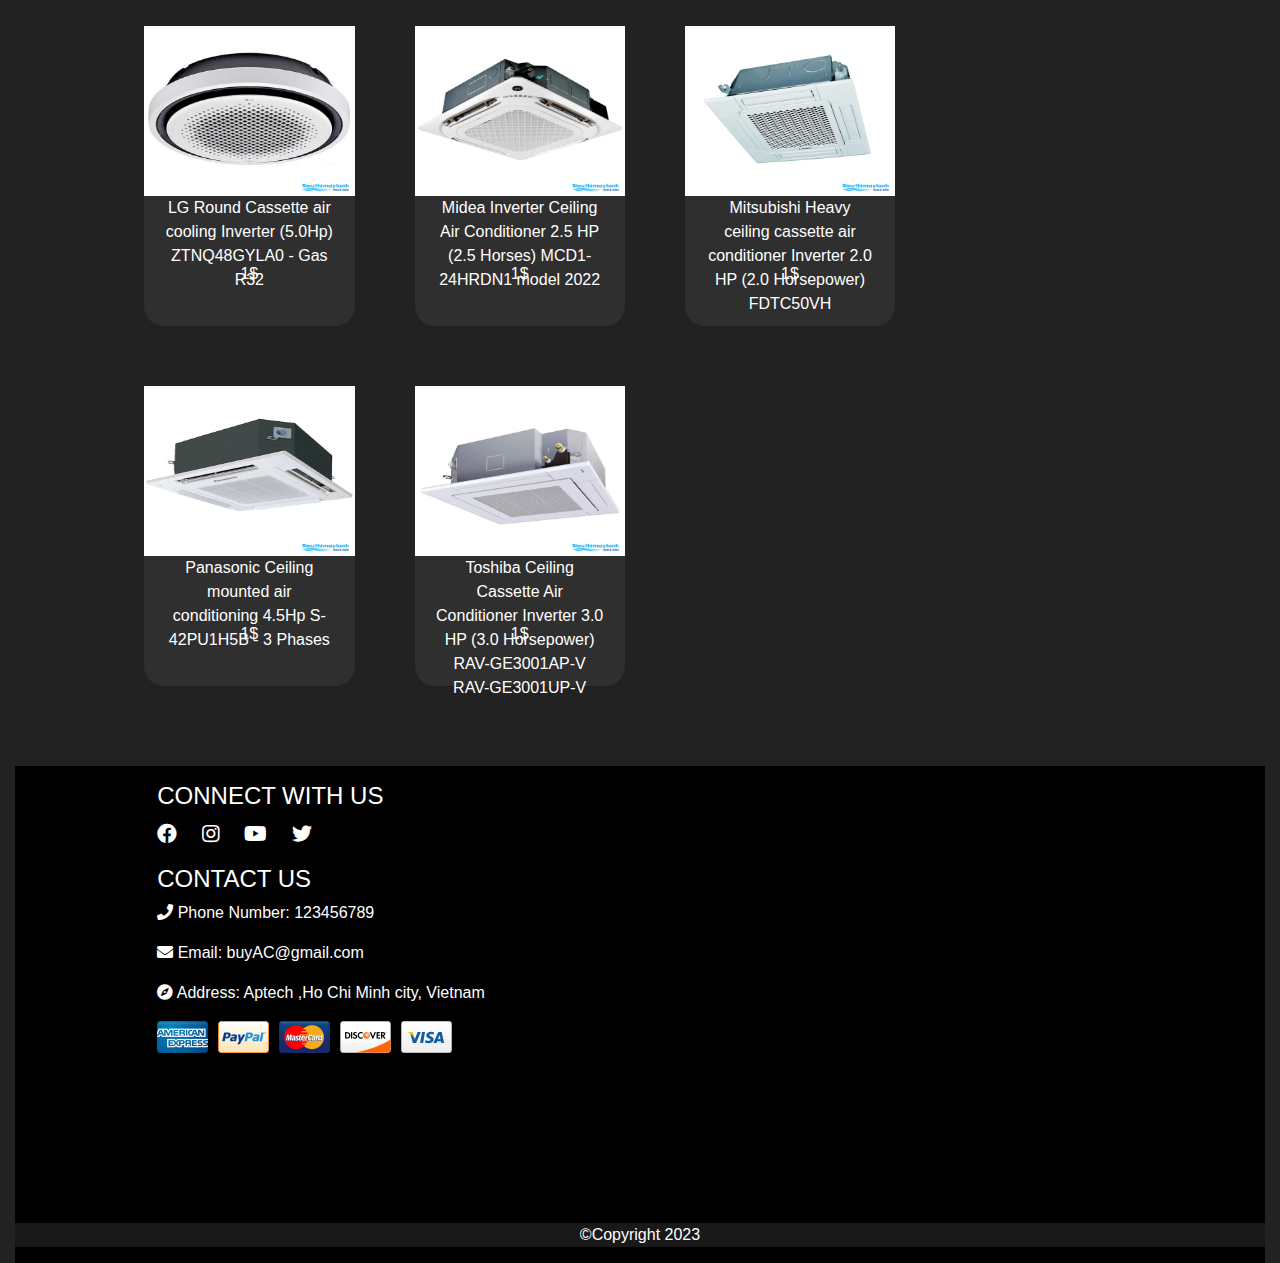
==== commit 5b05b45d: "no message" ====
--- a/index.html
+++ b/index.html
@@ -16,10 +16,10 @@
     <script src="./js/myScript.js"></script>
     <script>
         $(document).ready(function () {
-            topWindowAC();
+            
         });
     </script>
-    <img src="./img/cassete ac/midea/Midea Inverter Ceiling Air Conditioner 2.5 HP (2.5 Horses) MCD1-24HRDN1 model 2022.webp" alt="">
+    
 </head>
 
 <body style="background-color: rgb(34, 34, 34);">
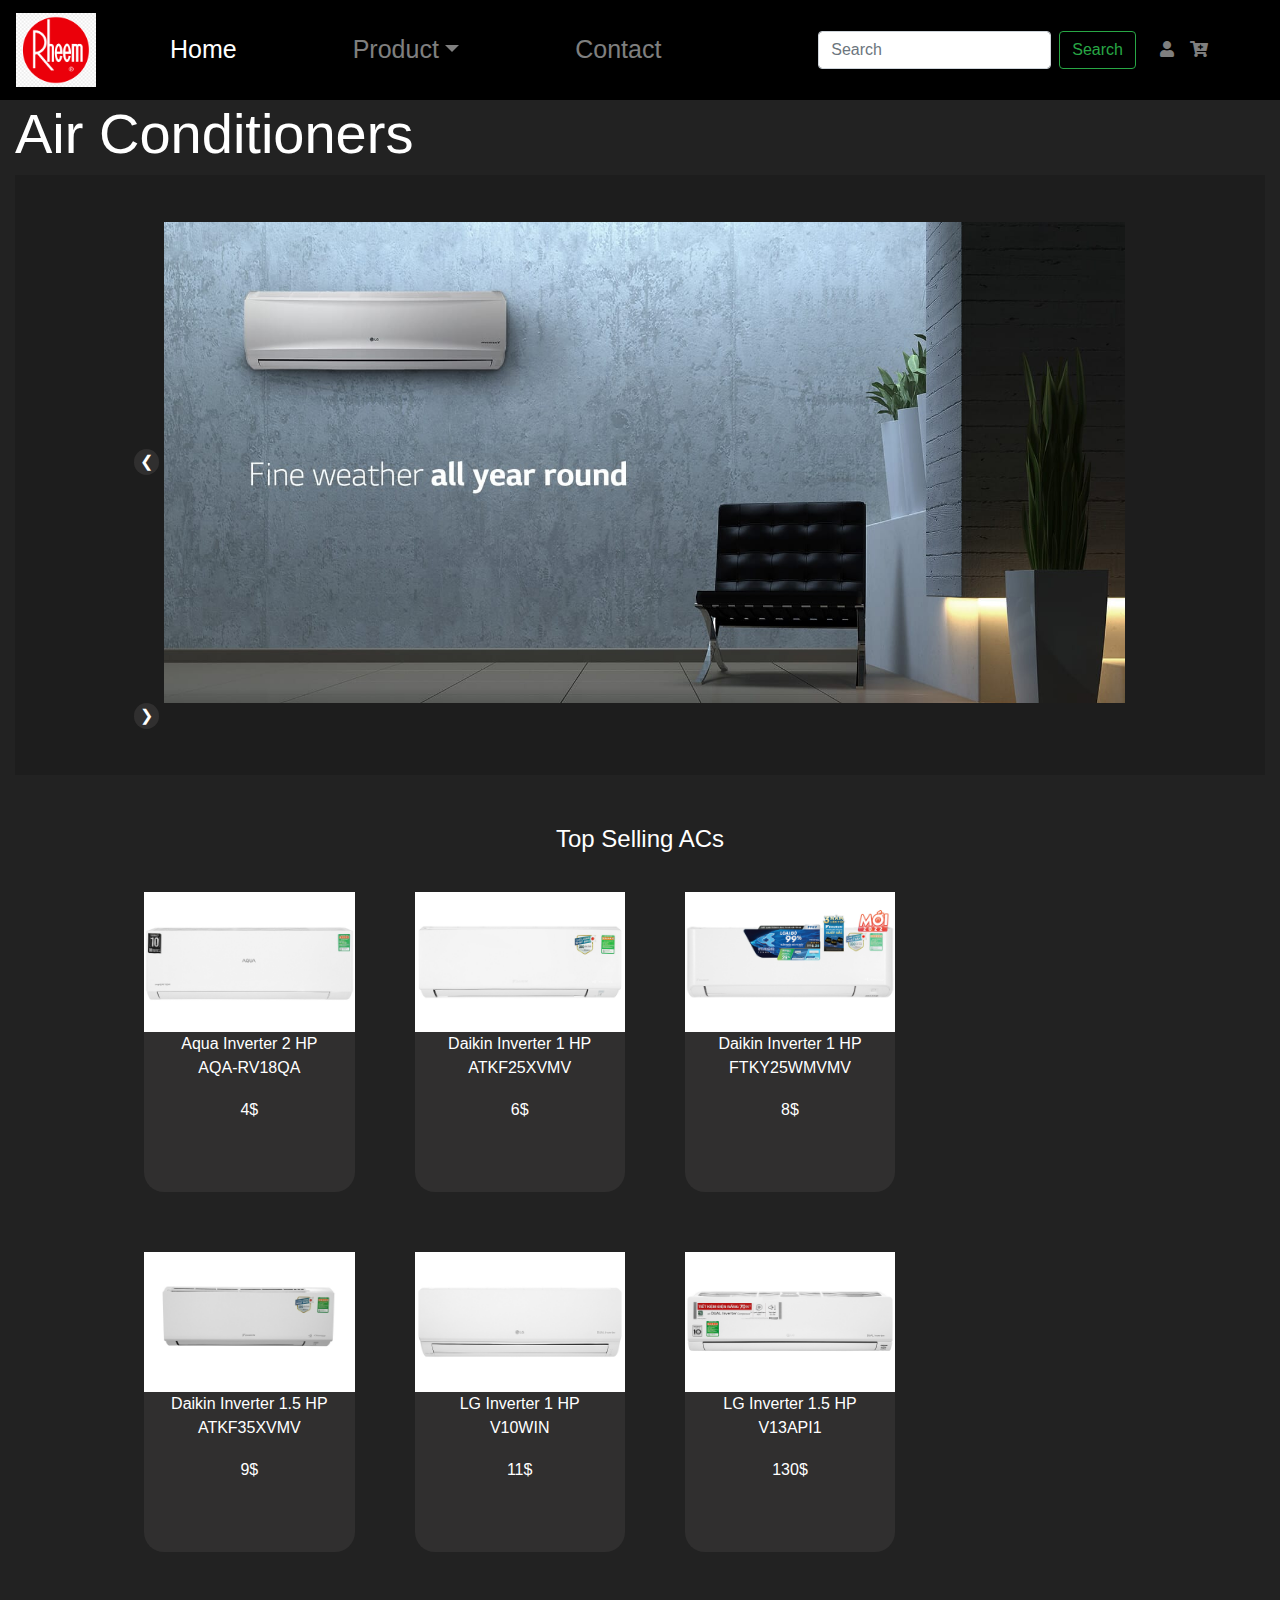
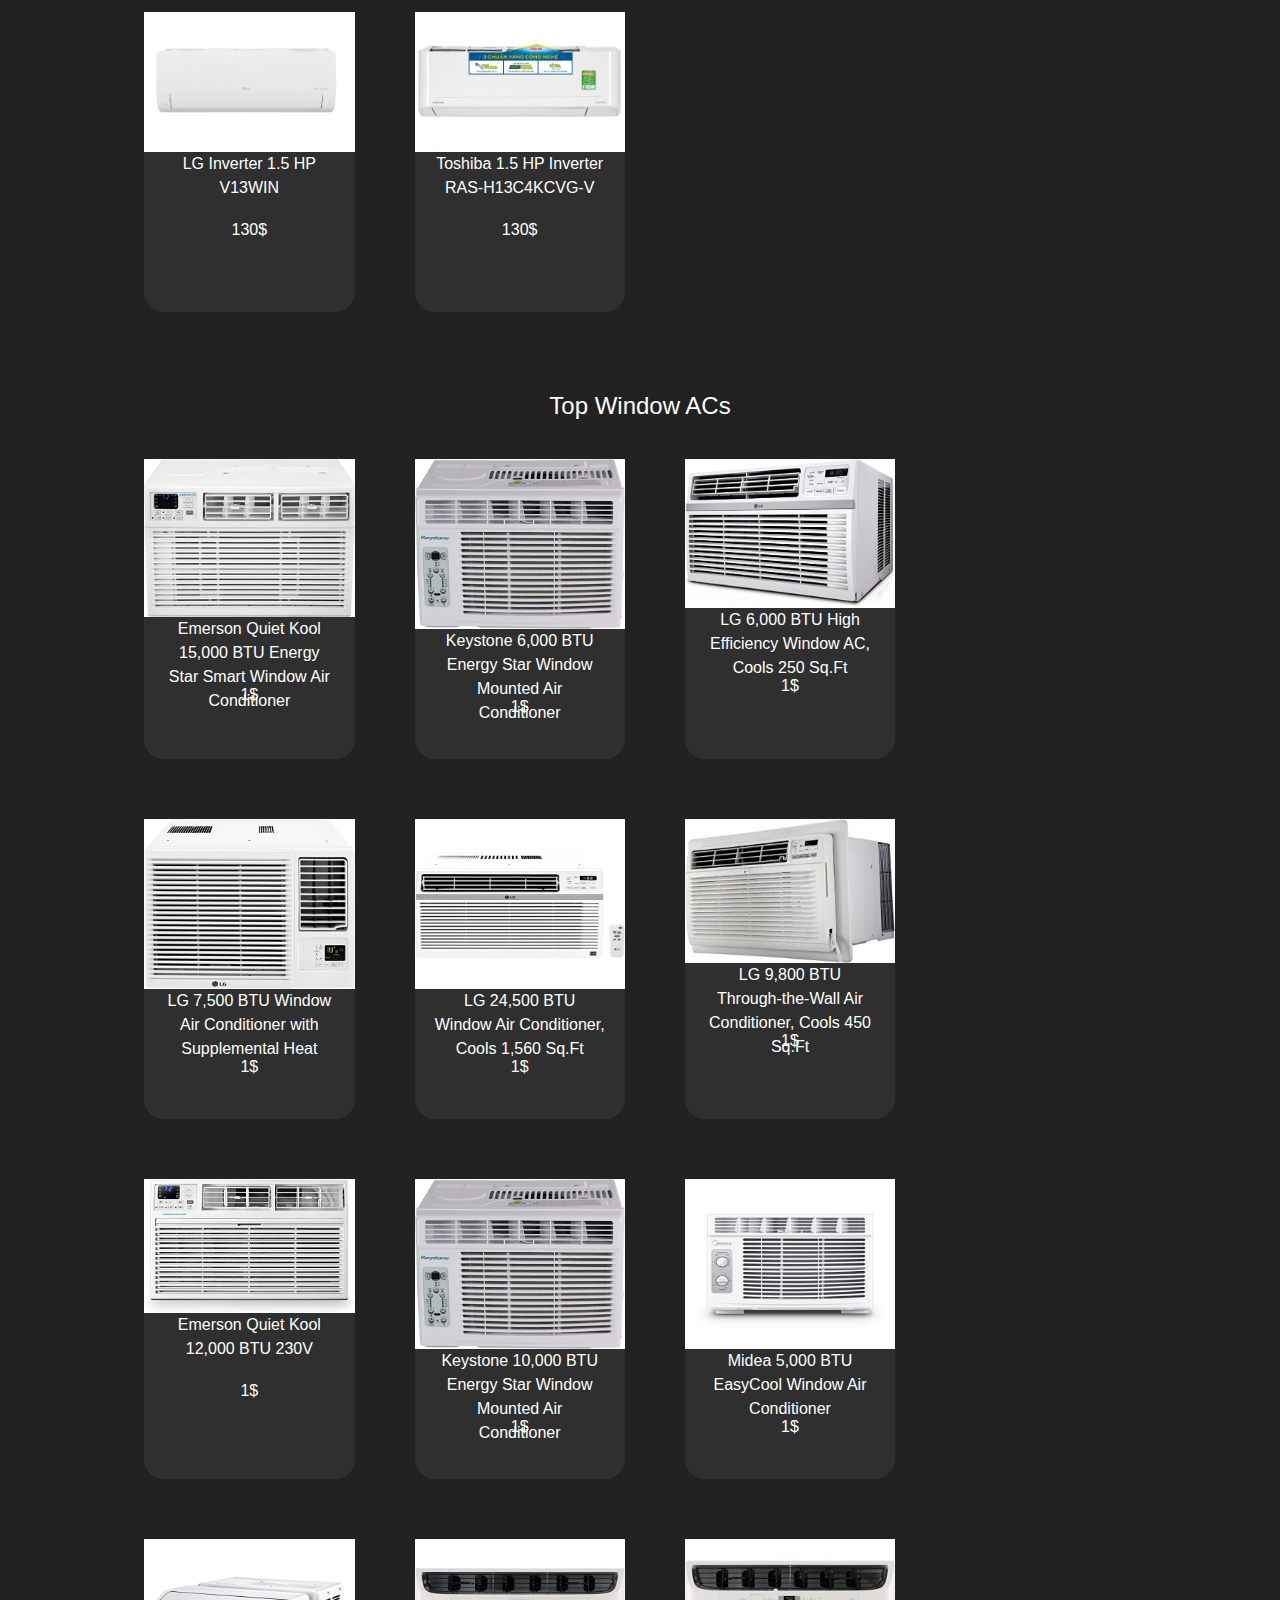
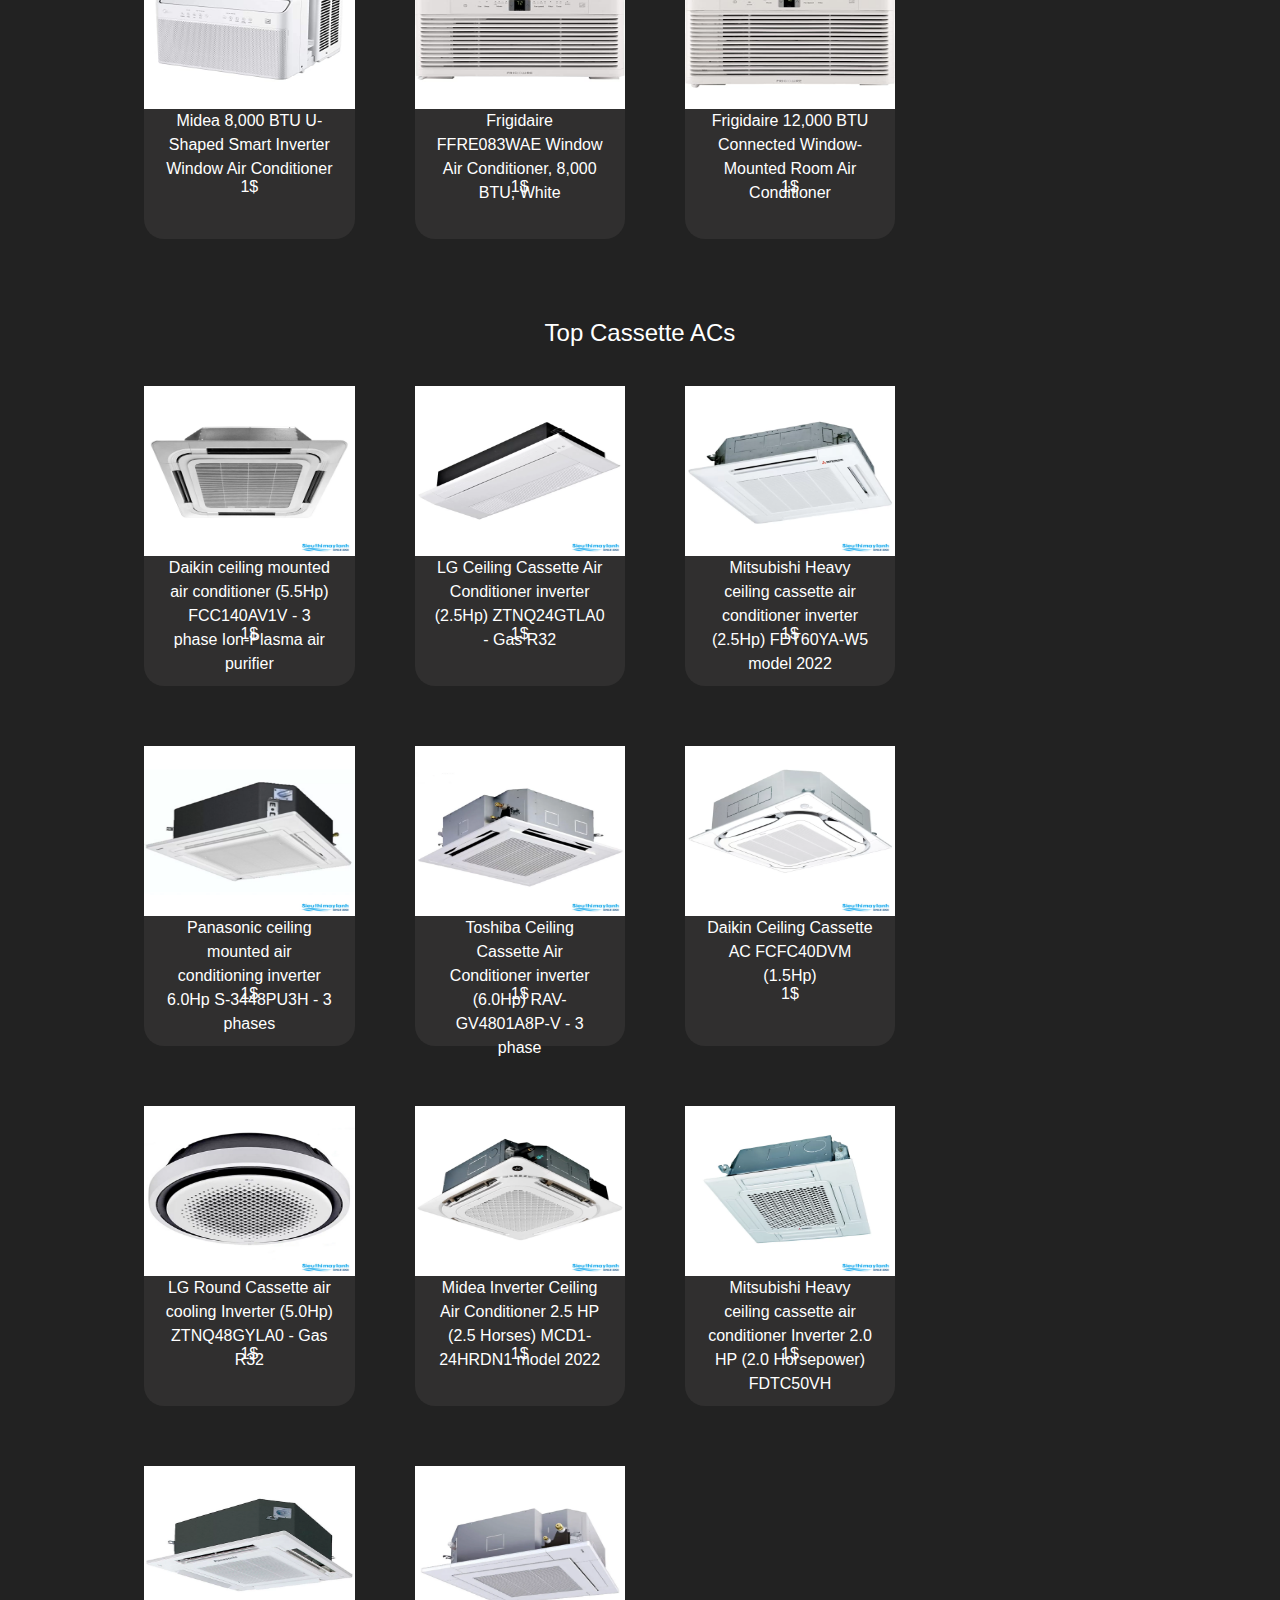
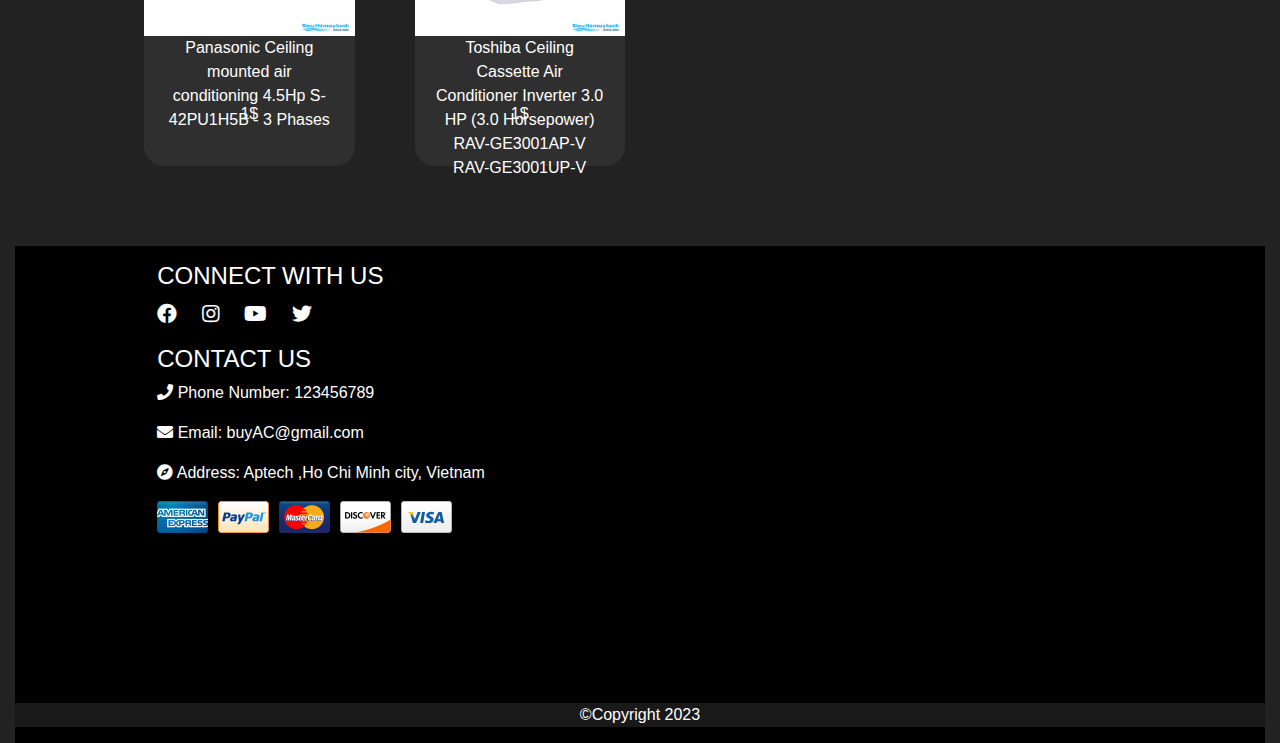
==== commit c9df82eb: "Merge branch 'main' of https://github.com/boden1501/project_AC" ====
--- a/index.html
+++ b/index.html
@@ -16,7 +16,7 @@
     <script src="./js/myScript.js"></script>
     <script>
         $(document).ready(function () {
-            
+            topWindowAC();
         });
     </script>
     
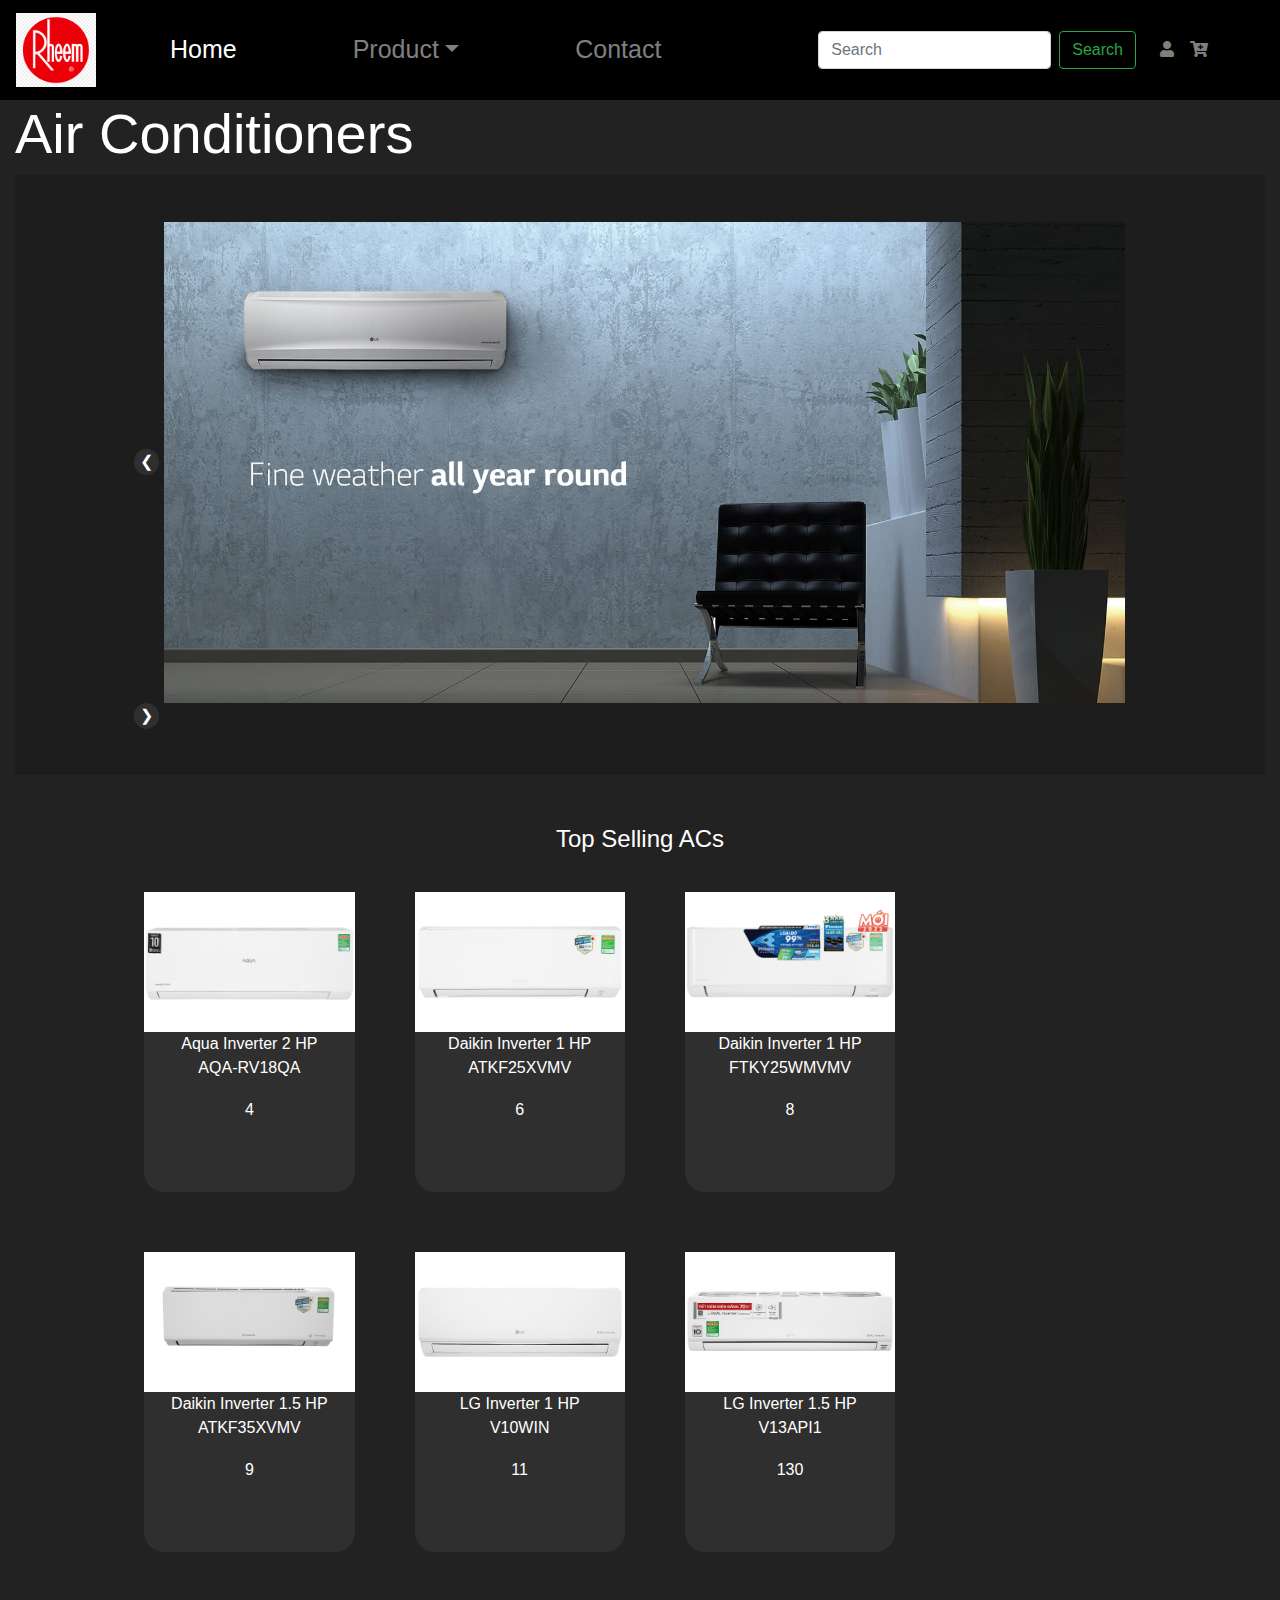
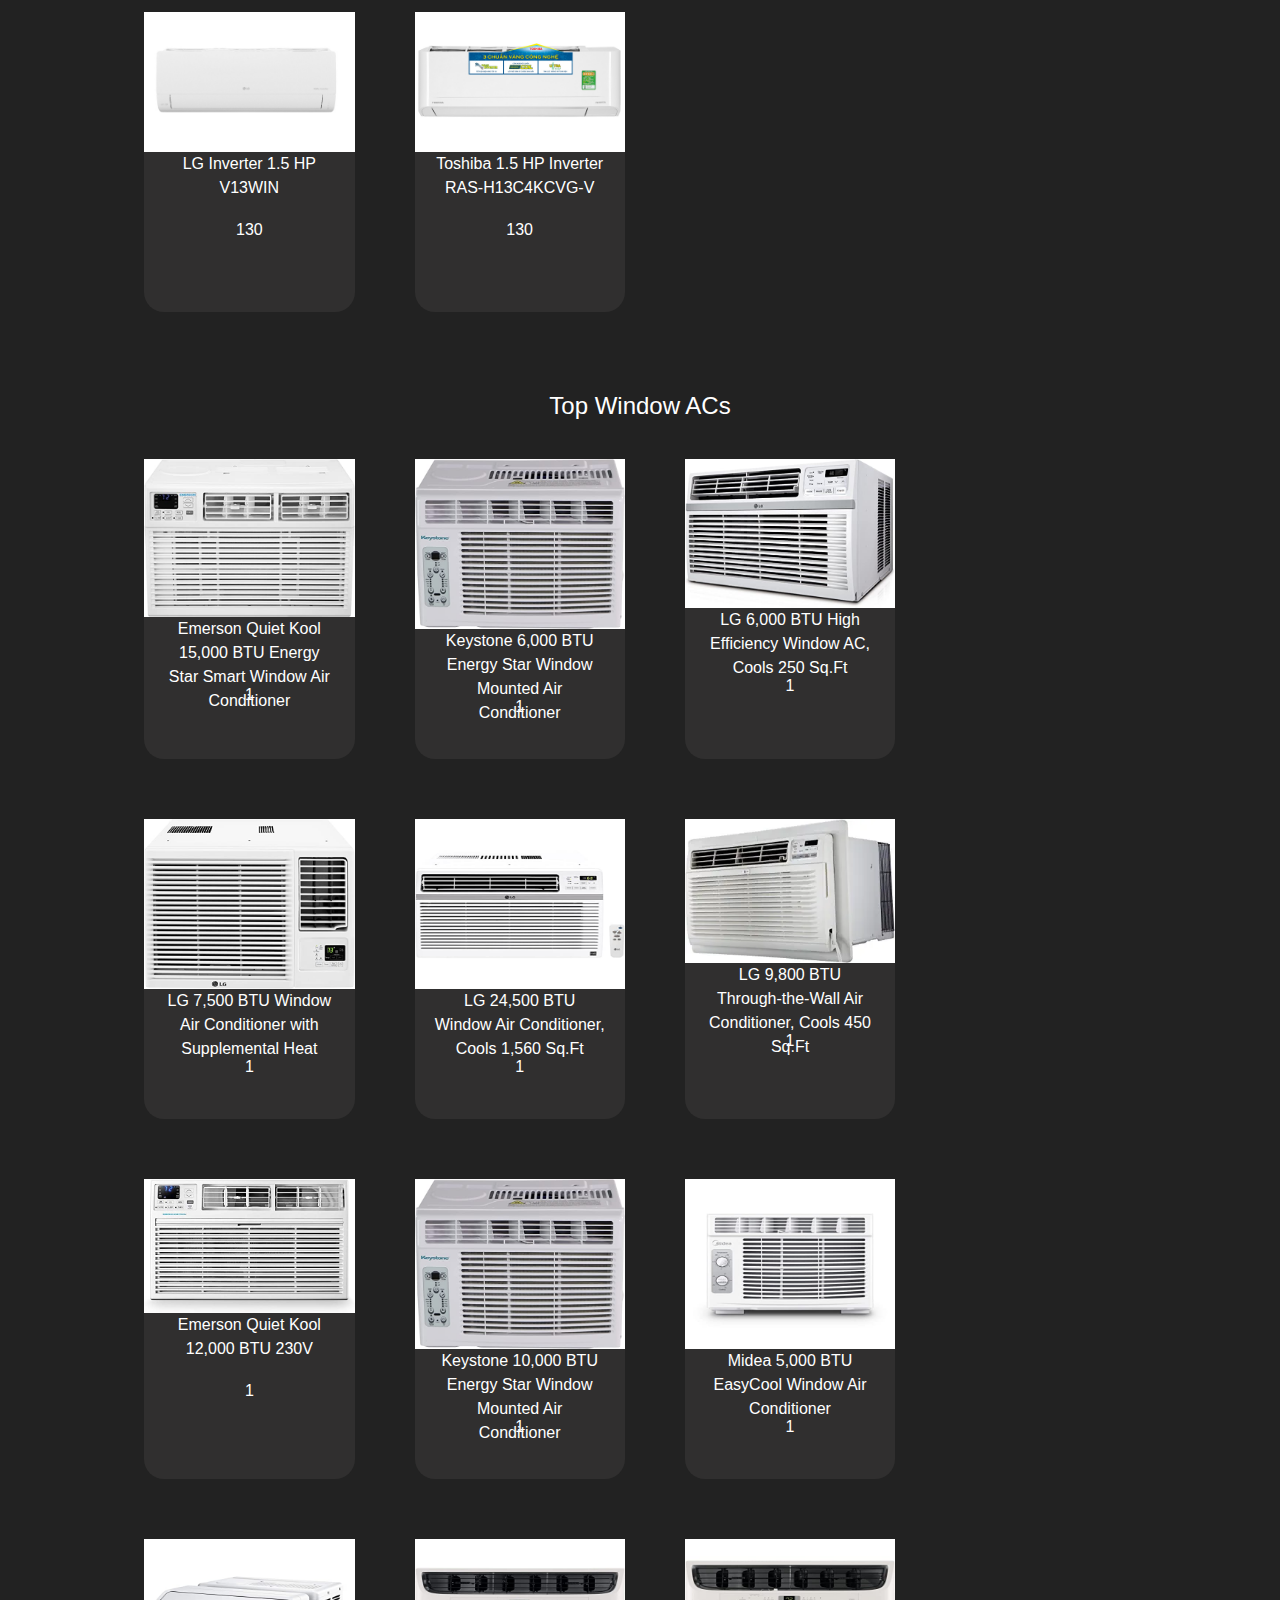
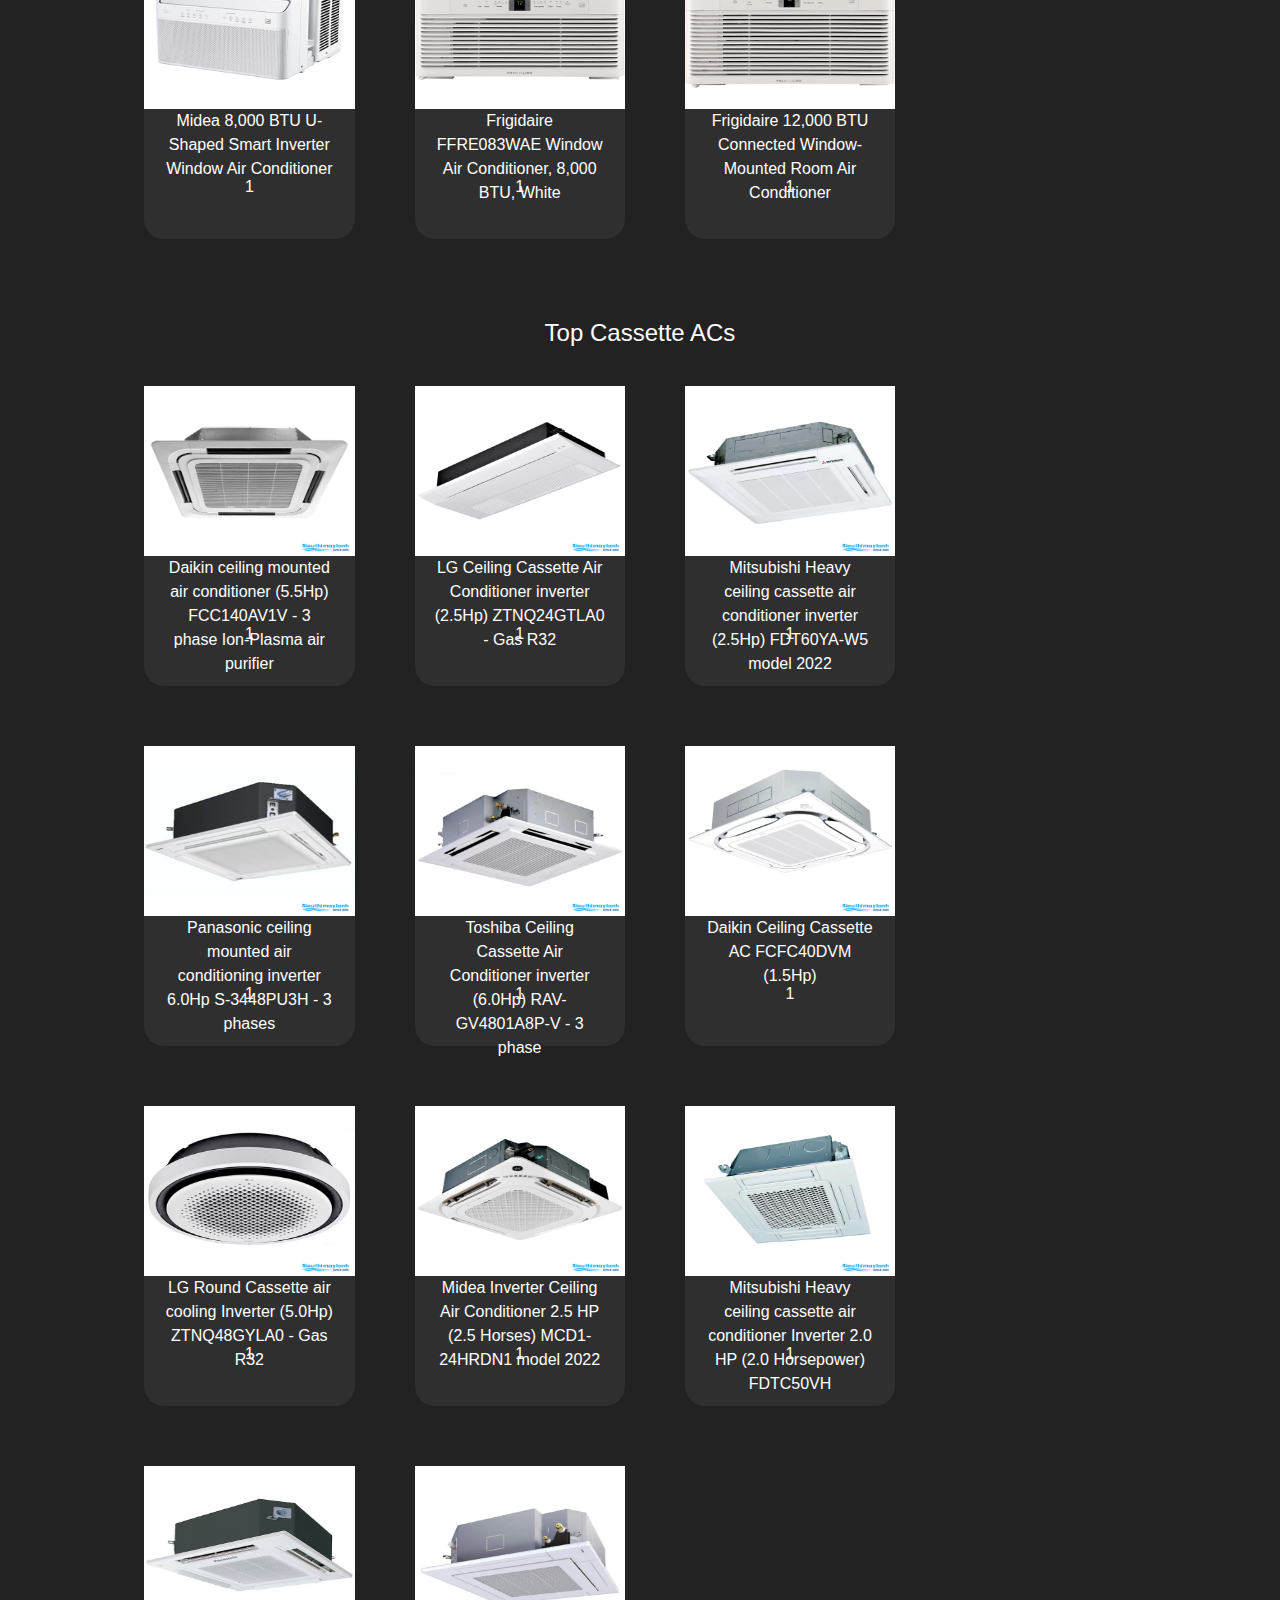
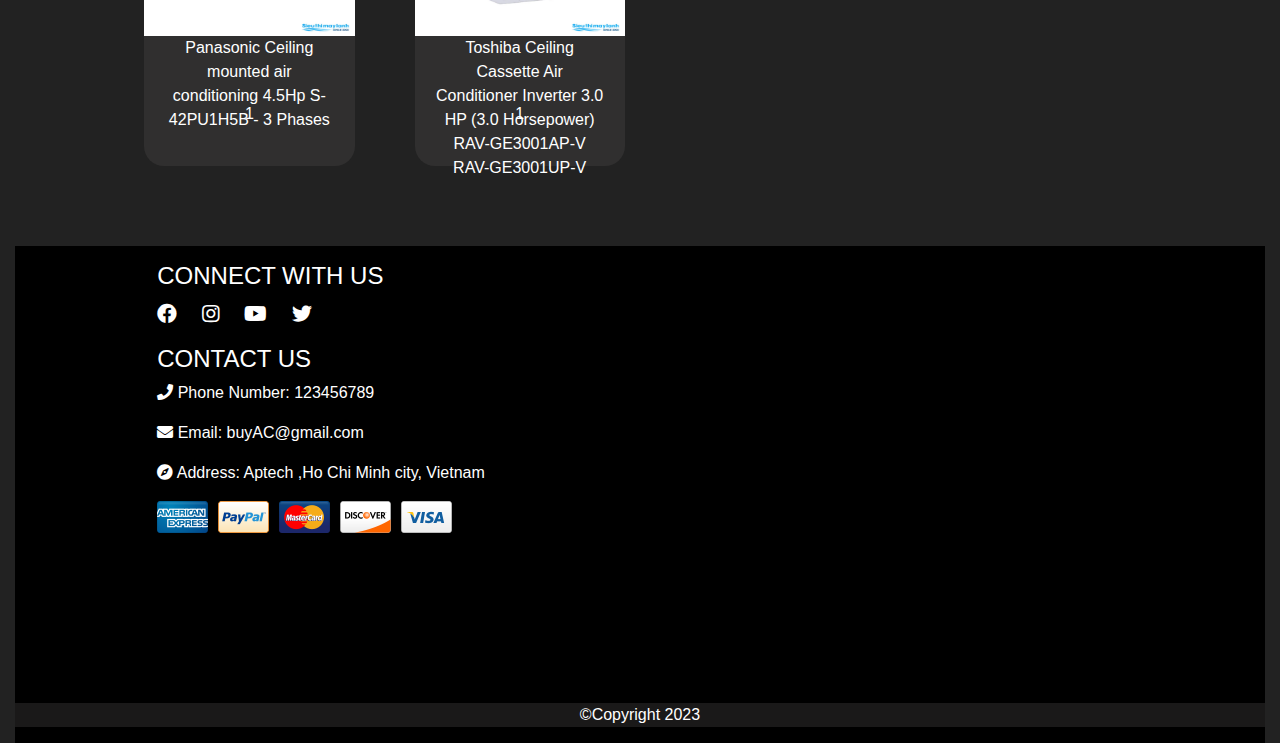
==== commit 81a88524: "Merge branch 'main' of https://github.com/boden1501/project_AC into HEAD" ====
--- a/index.html
+++ b/index.html
@@ -46,7 +46,7 @@
                     </div>
                 </li>
                 <li class="nav-item">
-                    <a class="nav-link" href="#">Contact</a>
+                    <a class="nav-link" href="./contact.html">Contact</a>
                 </li>
 
             </ul>
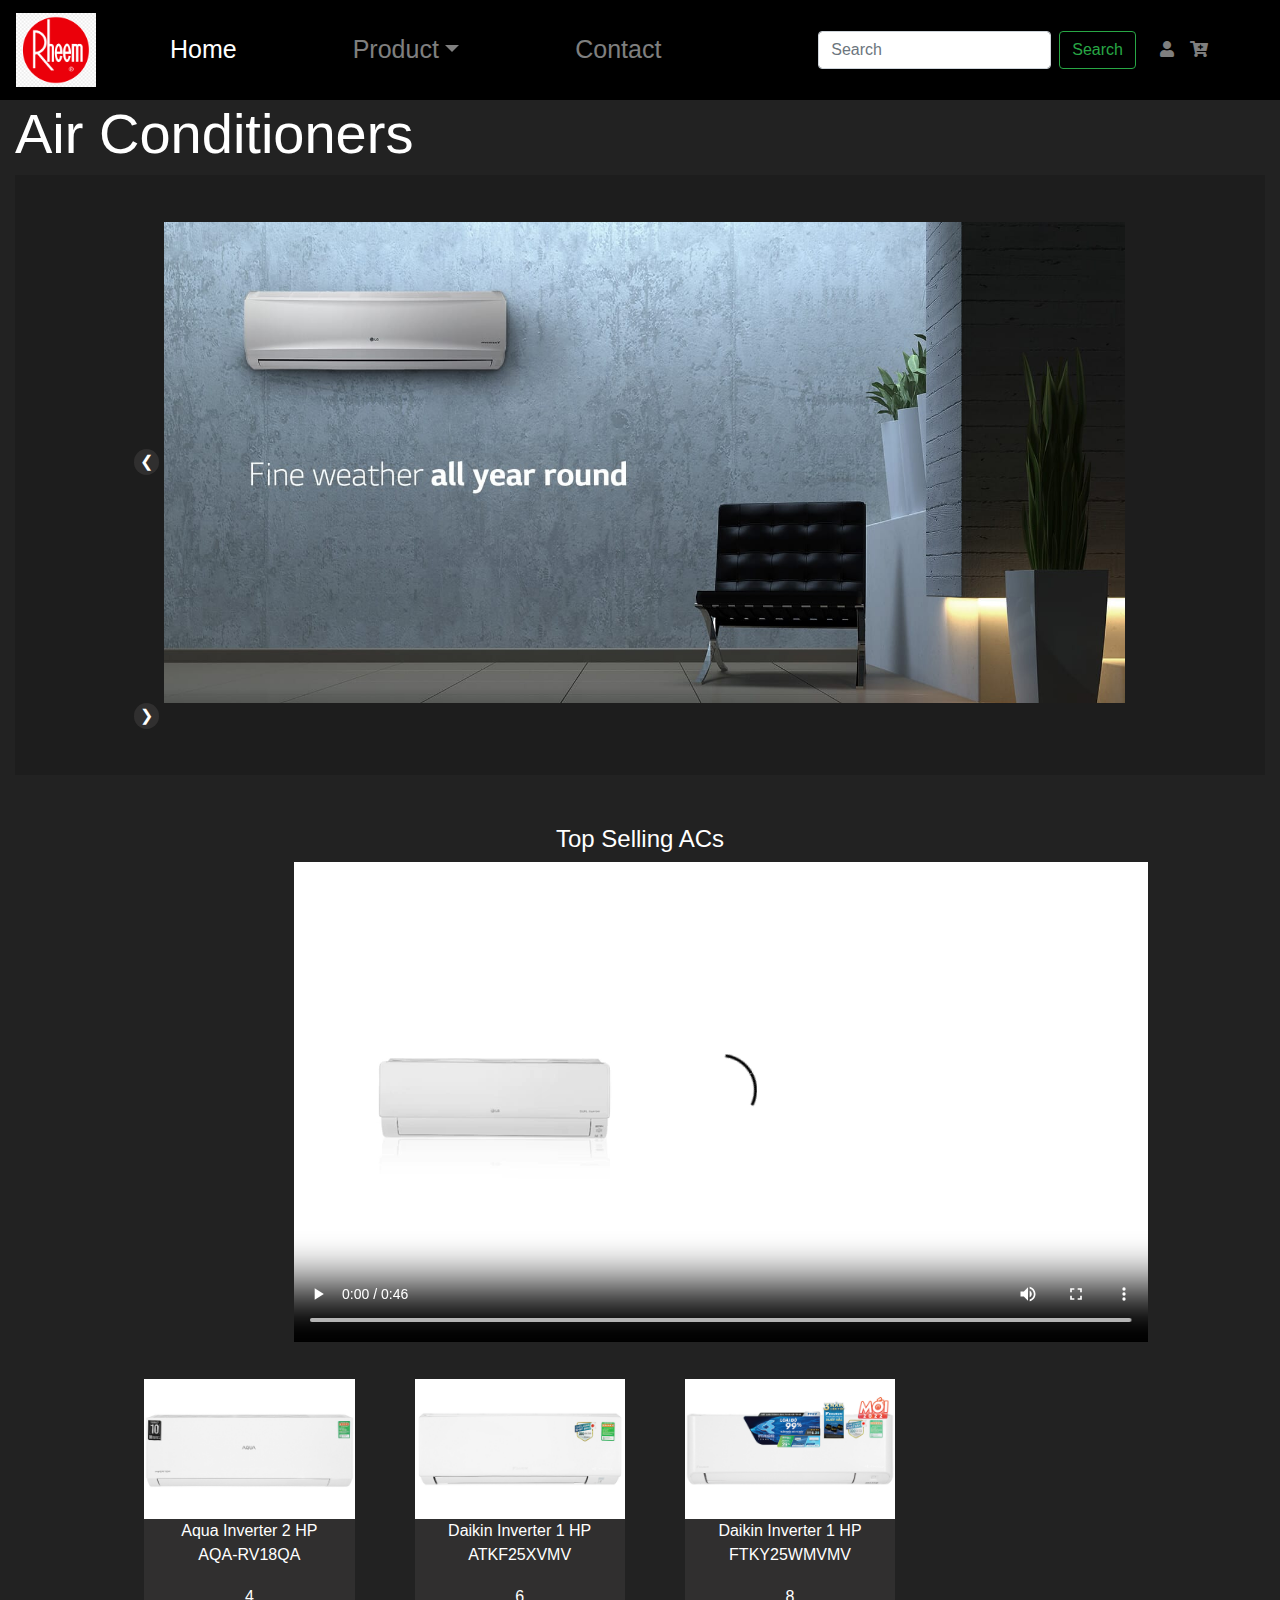
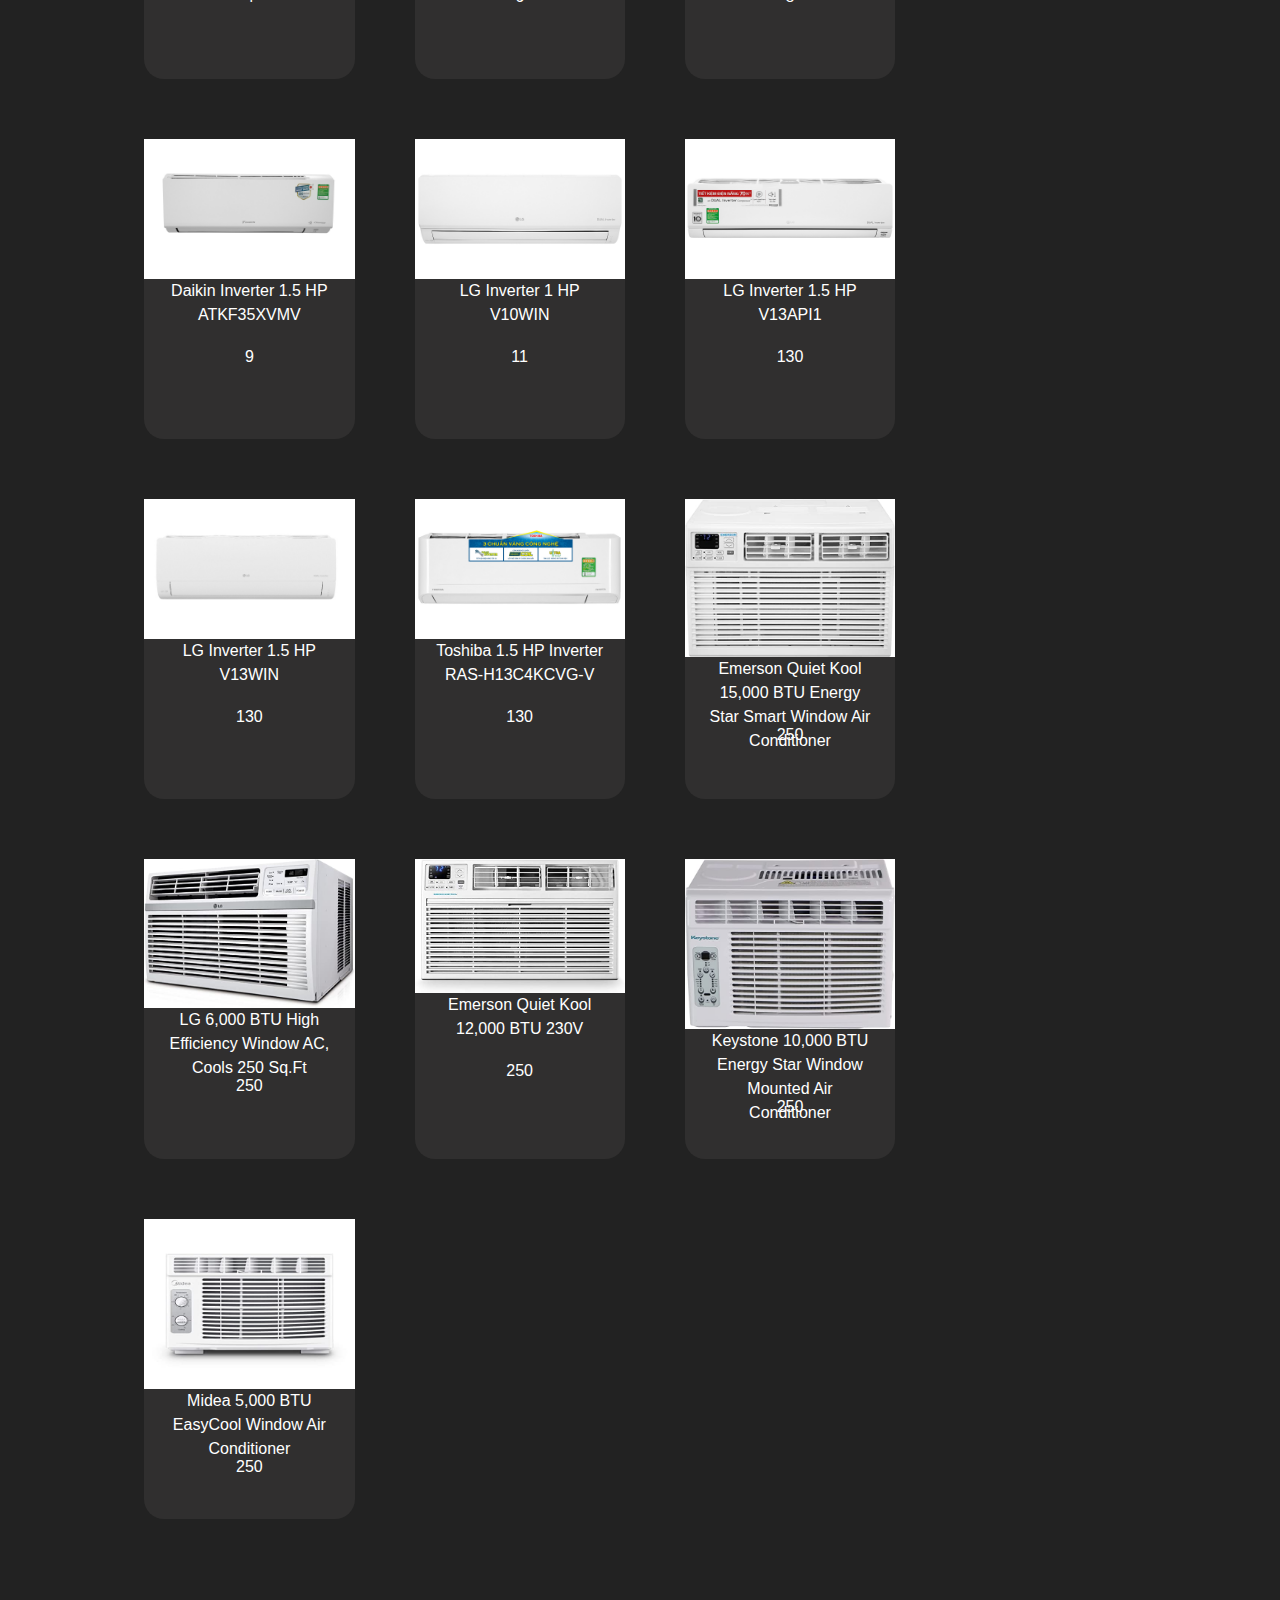
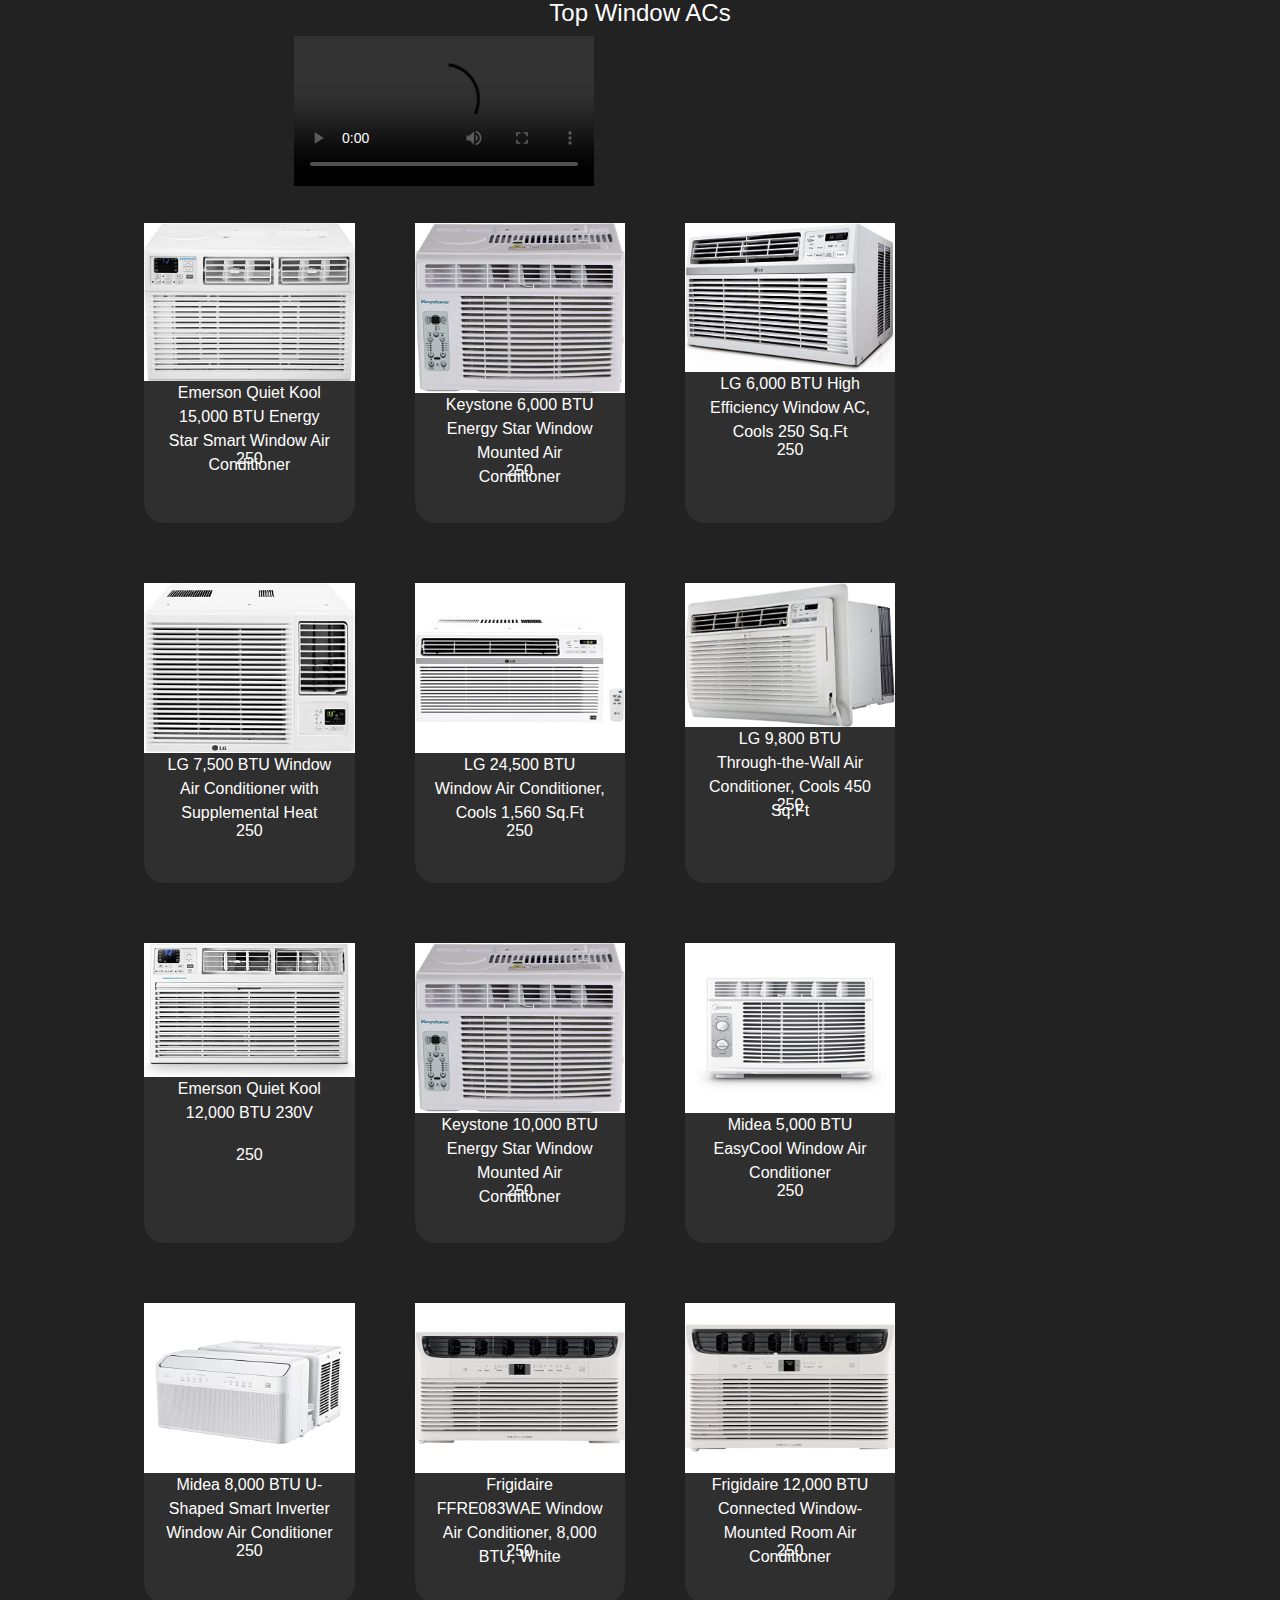
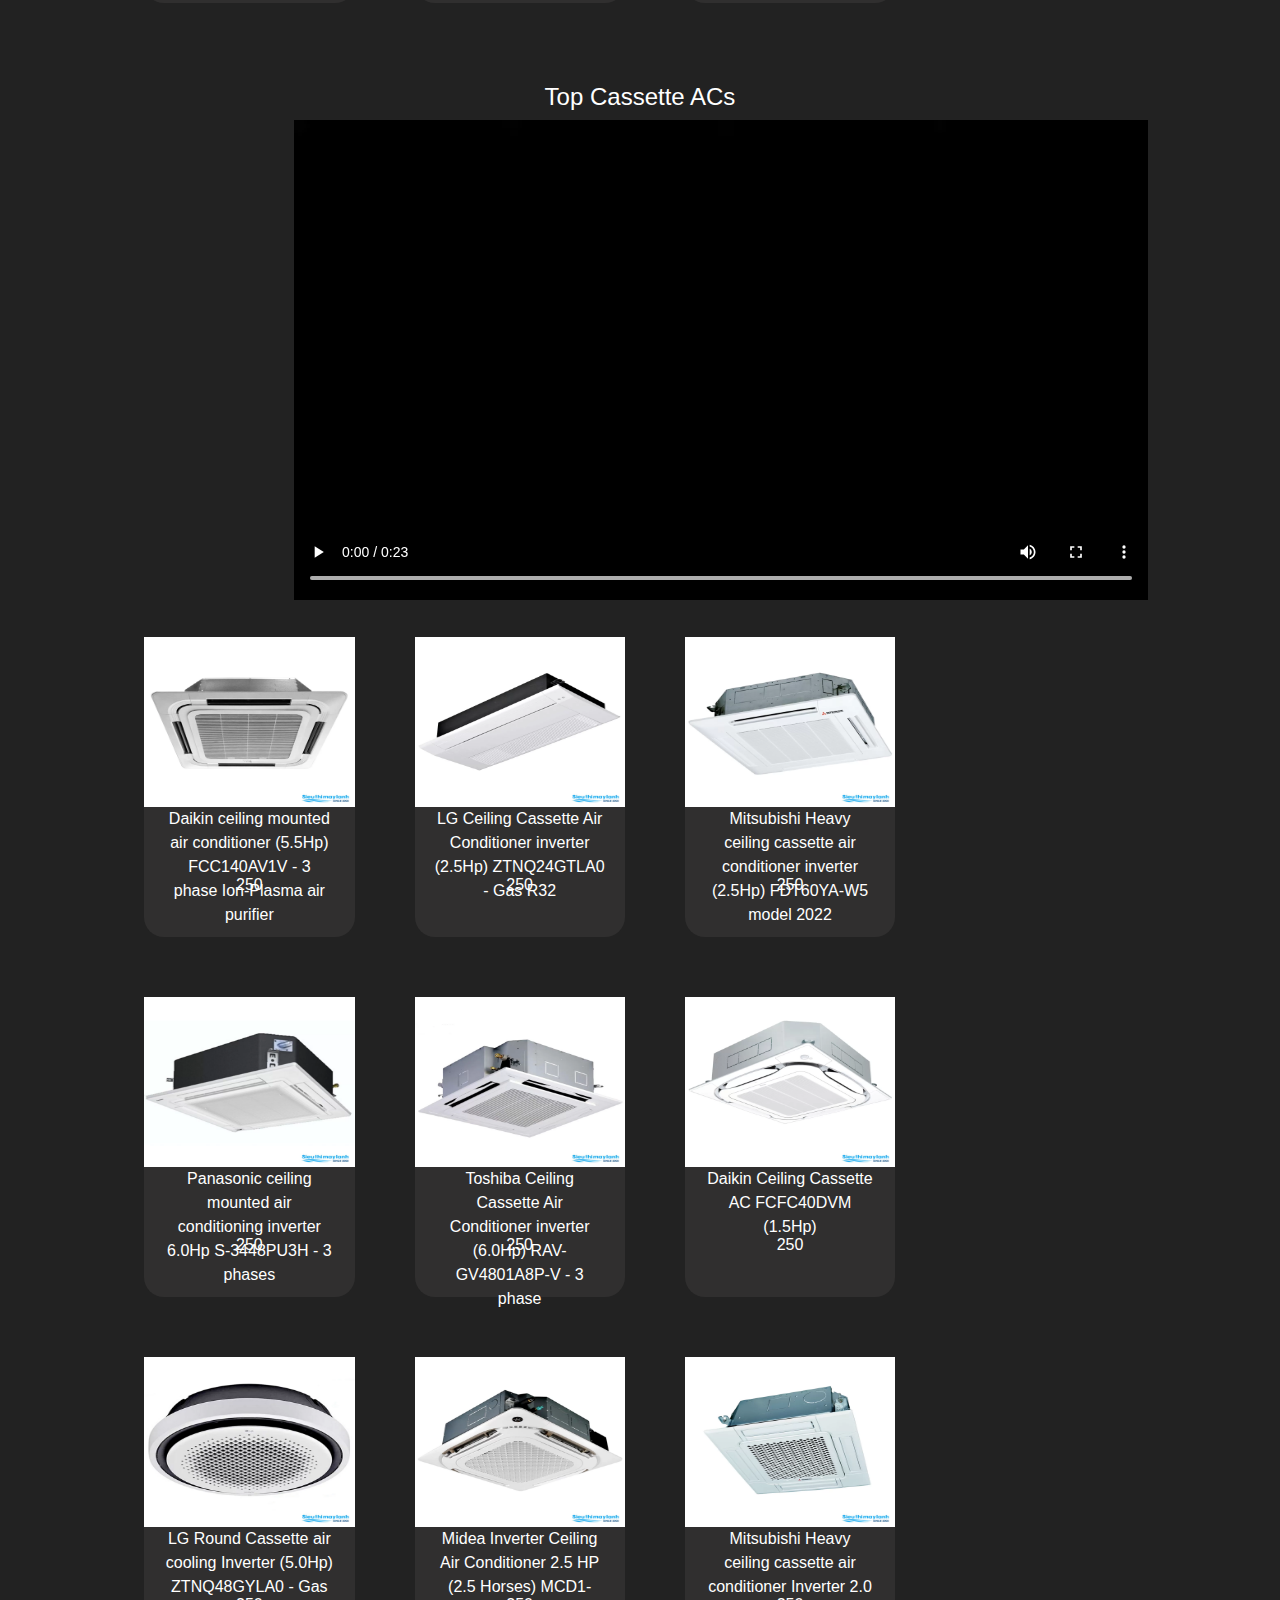
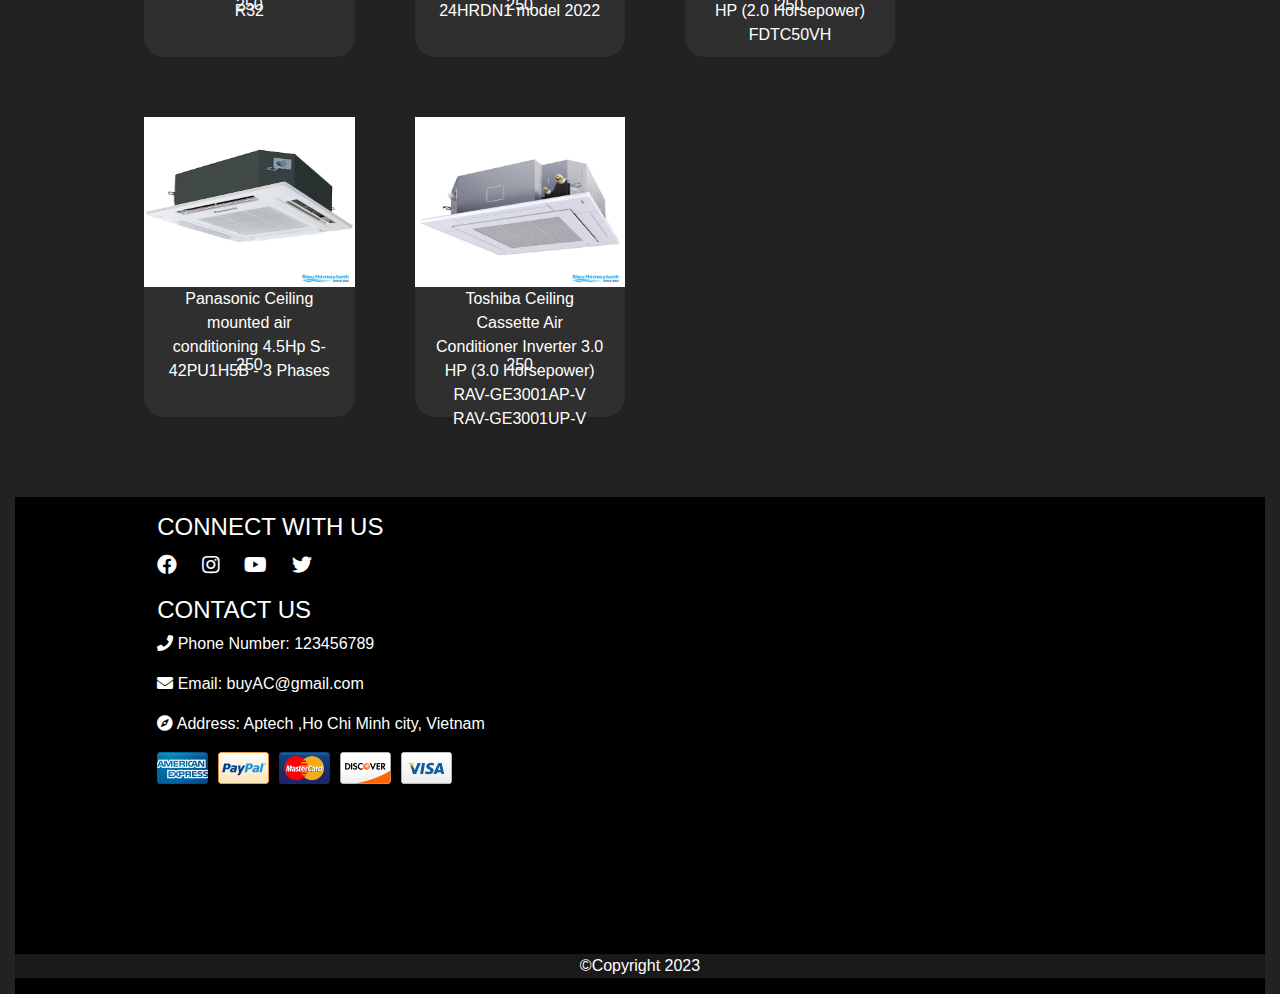
==== commit ebbd31f3: "no message" ====
--- a/index.html
+++ b/index.html
@@ -46,7 +46,7 @@
                     </div>
                 </li>
                 <li class="nav-item">
-                    <a class="nav-link" href="./contact.html">Contact</a>
+                    <a class="nav-link" href="./html/contact.html">Contact</a>
                 </li>
 
             </ul>
@@ -97,6 +97,12 @@
             <div class="row ">
                 <div class="col-11 m-auto">
                     <h4>Top Selling ACs</h4>
+                    <div class="row">
+                        <div class="col-8 m-auto">
+                    <video class="video" src="./img/y2mate.com - LG Dual Cool Split AC  Feature Video  Dual Inverter Compressor_480p.mp4" controls autoplay></video>
+                            
+                        </div>
+                    </div>
                     <div id="top-product">
                         <div class="product">
                             <!-- <div class="img-product">
@@ -117,6 +123,12 @@
             <div class="row ">
                 <div class="col-11 m-auto">
                     <h4>Top Window ACs</h4>
+                    <div class="row">
+                        <div class="col-8 m-auto">
+                    <video class="video" src="./img/y2mate.com - Window Air Conditioner Working Animation  Full HVAC course link in the description_480p.mp4" controls autoplay></video>
+                            
+                        </div>
+                    </div>
                     <div id="top-windowAC-product">
                         <div class="product">
                             <div class="img-product">
@@ -137,6 +149,12 @@
             <div class="row ">
                 <div class="col-11 m-auto">
                     <h4>Top Cassette ACs</h4>
+                    <div class="row">
+                        <div class="col-8 m-auto">
+                    <video class="video" src="./img/y2mate.com - Ceiling Cassette Air Conditioner in a School Animation_480p.mp4" controls autoplay></video>
+                            
+                        </div>
+                    </div>
                     <div id="top-cassetteAC-product">
                         <div class="product">
                             <div class="img-product">
--- a/css/mystyle.css
+++ b/css/mystyle.css
@@ -191,4 +191,8 @@
 }
 .product-inf{
     z-index: 1;
-}+}
+.remove-button{
+    border: none;
+    
+}
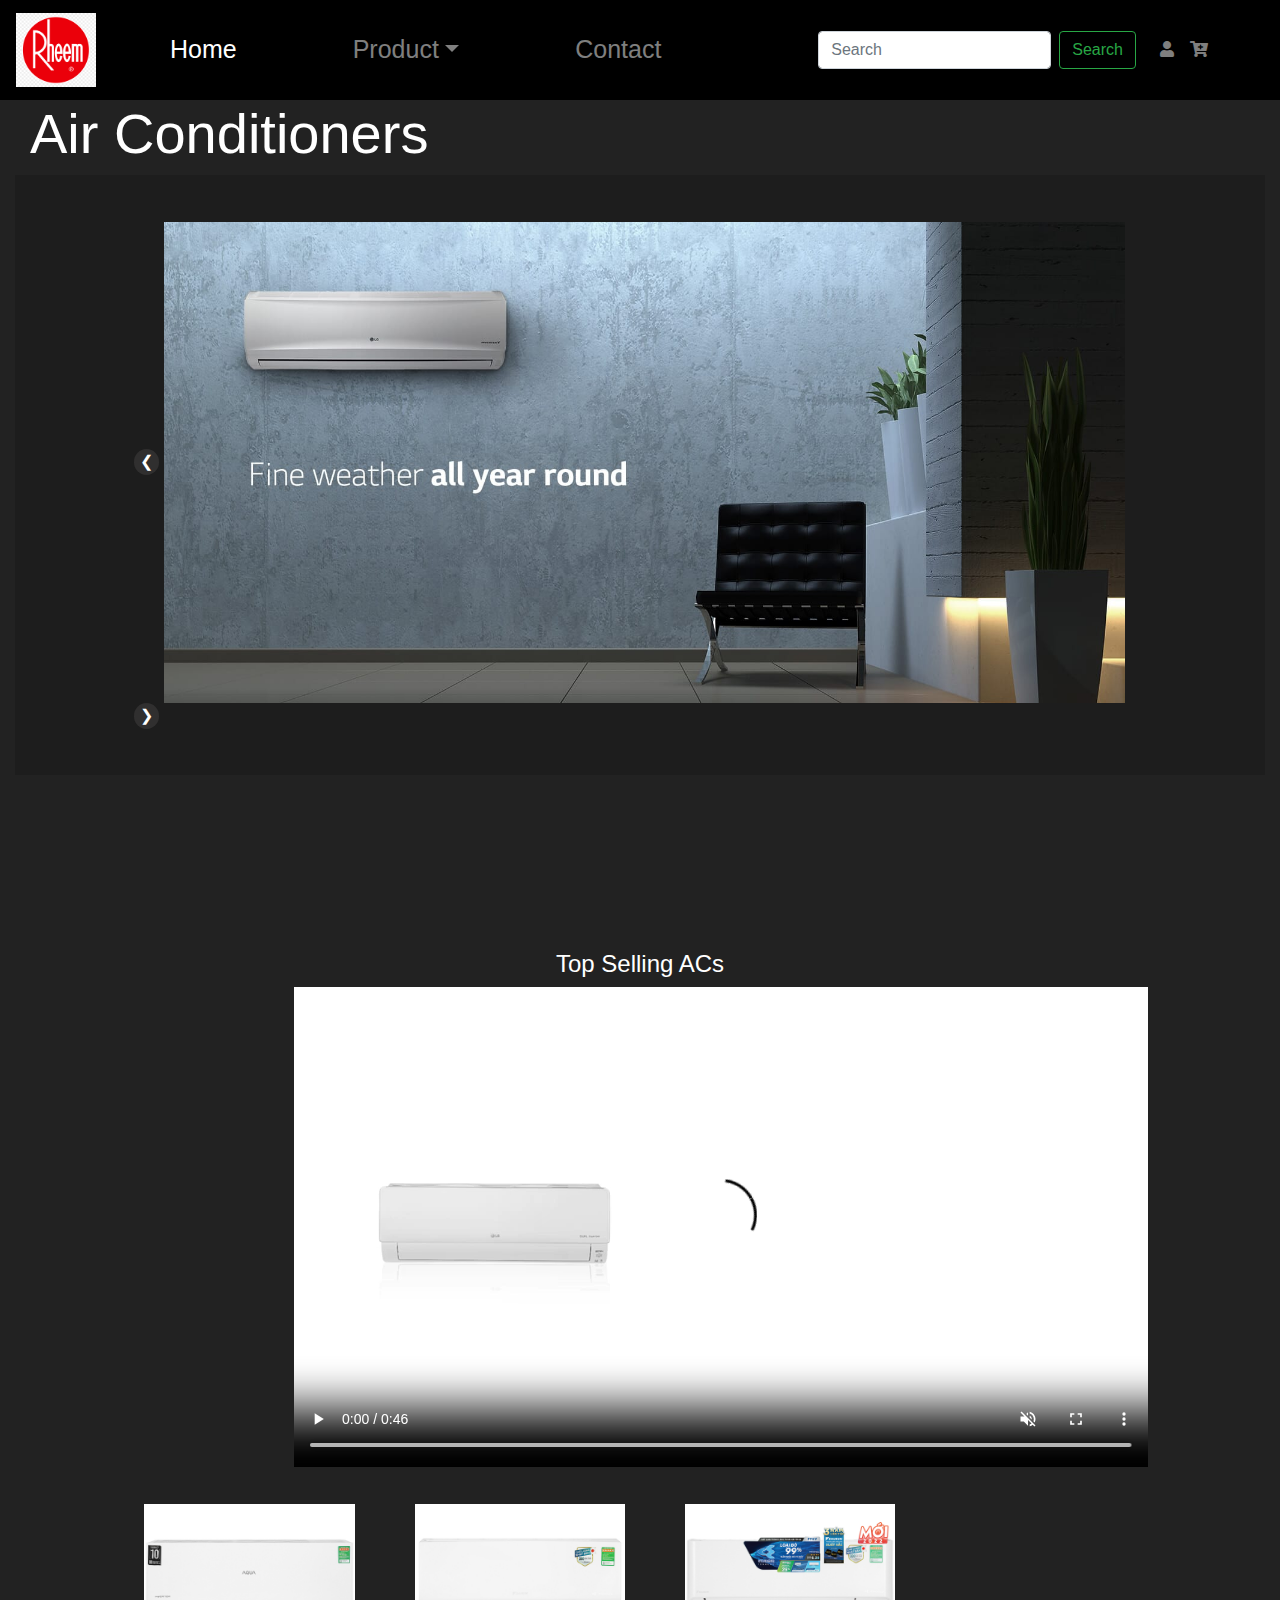
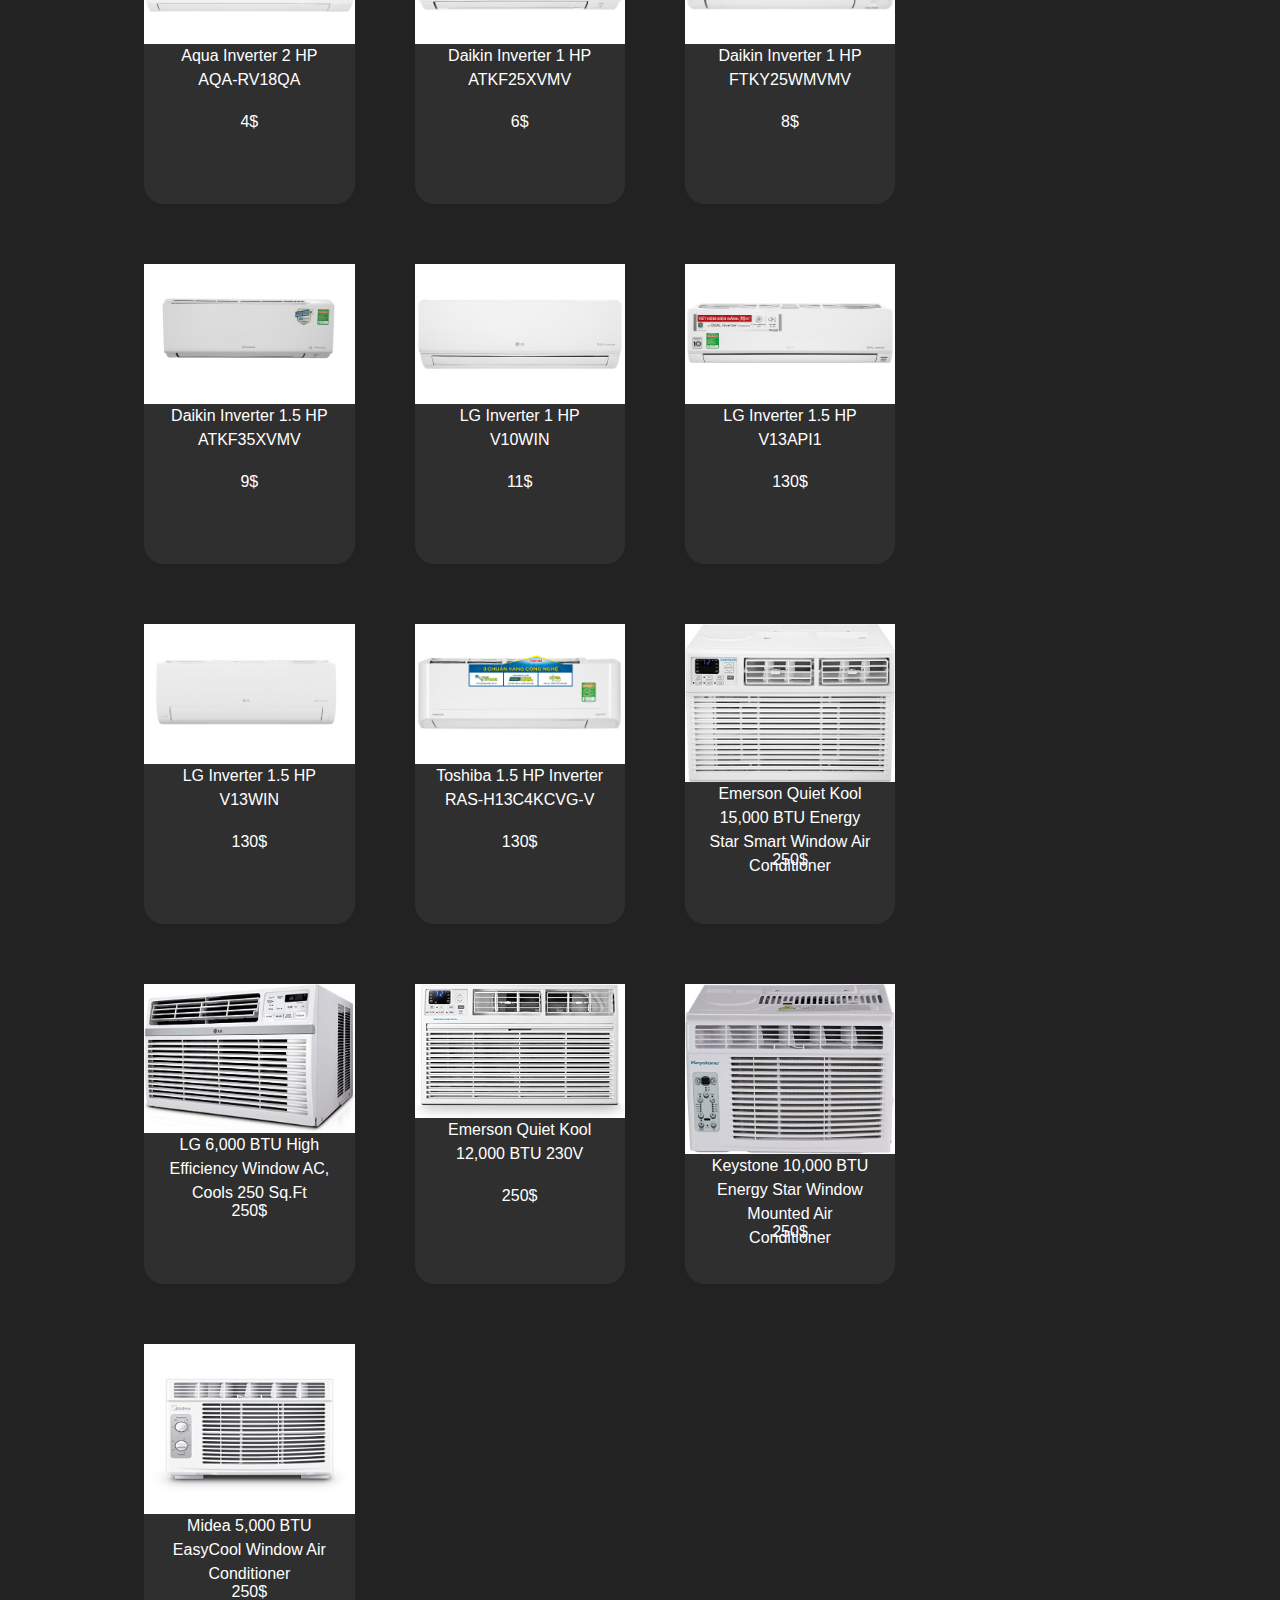
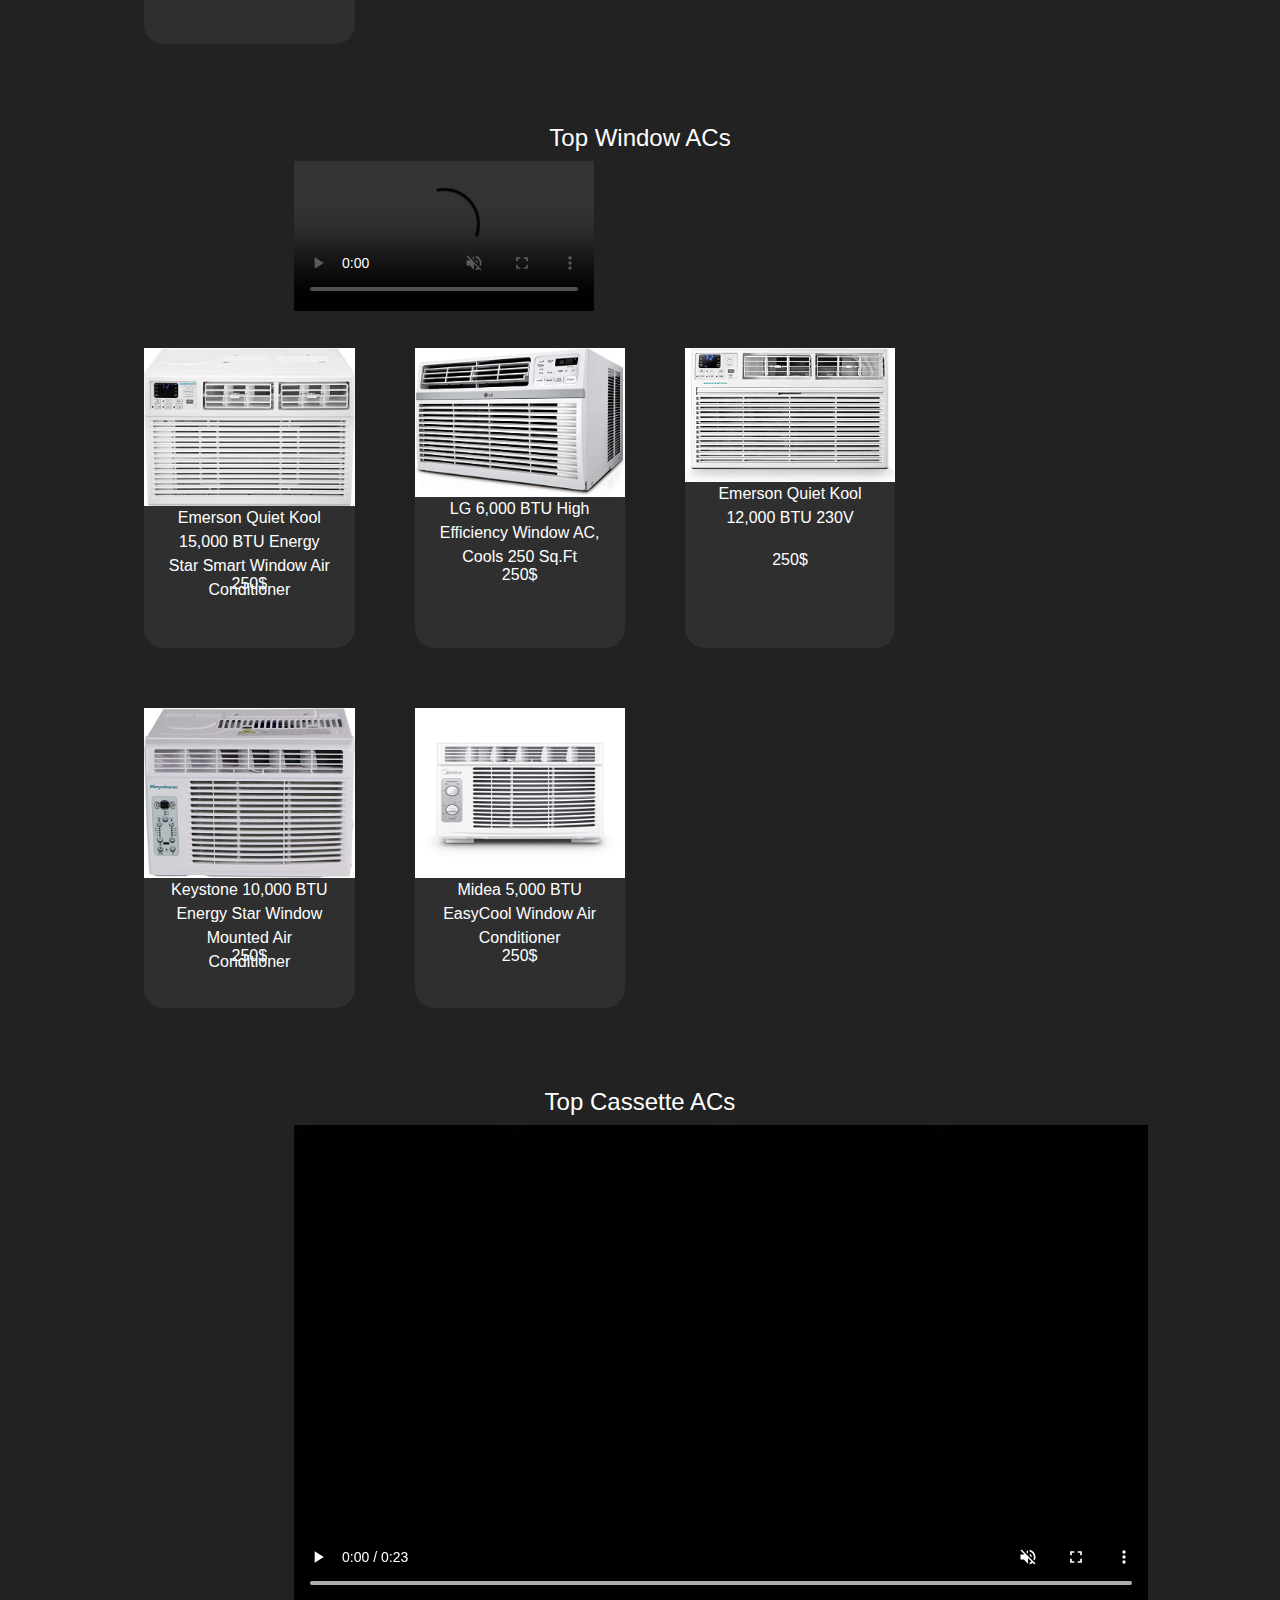
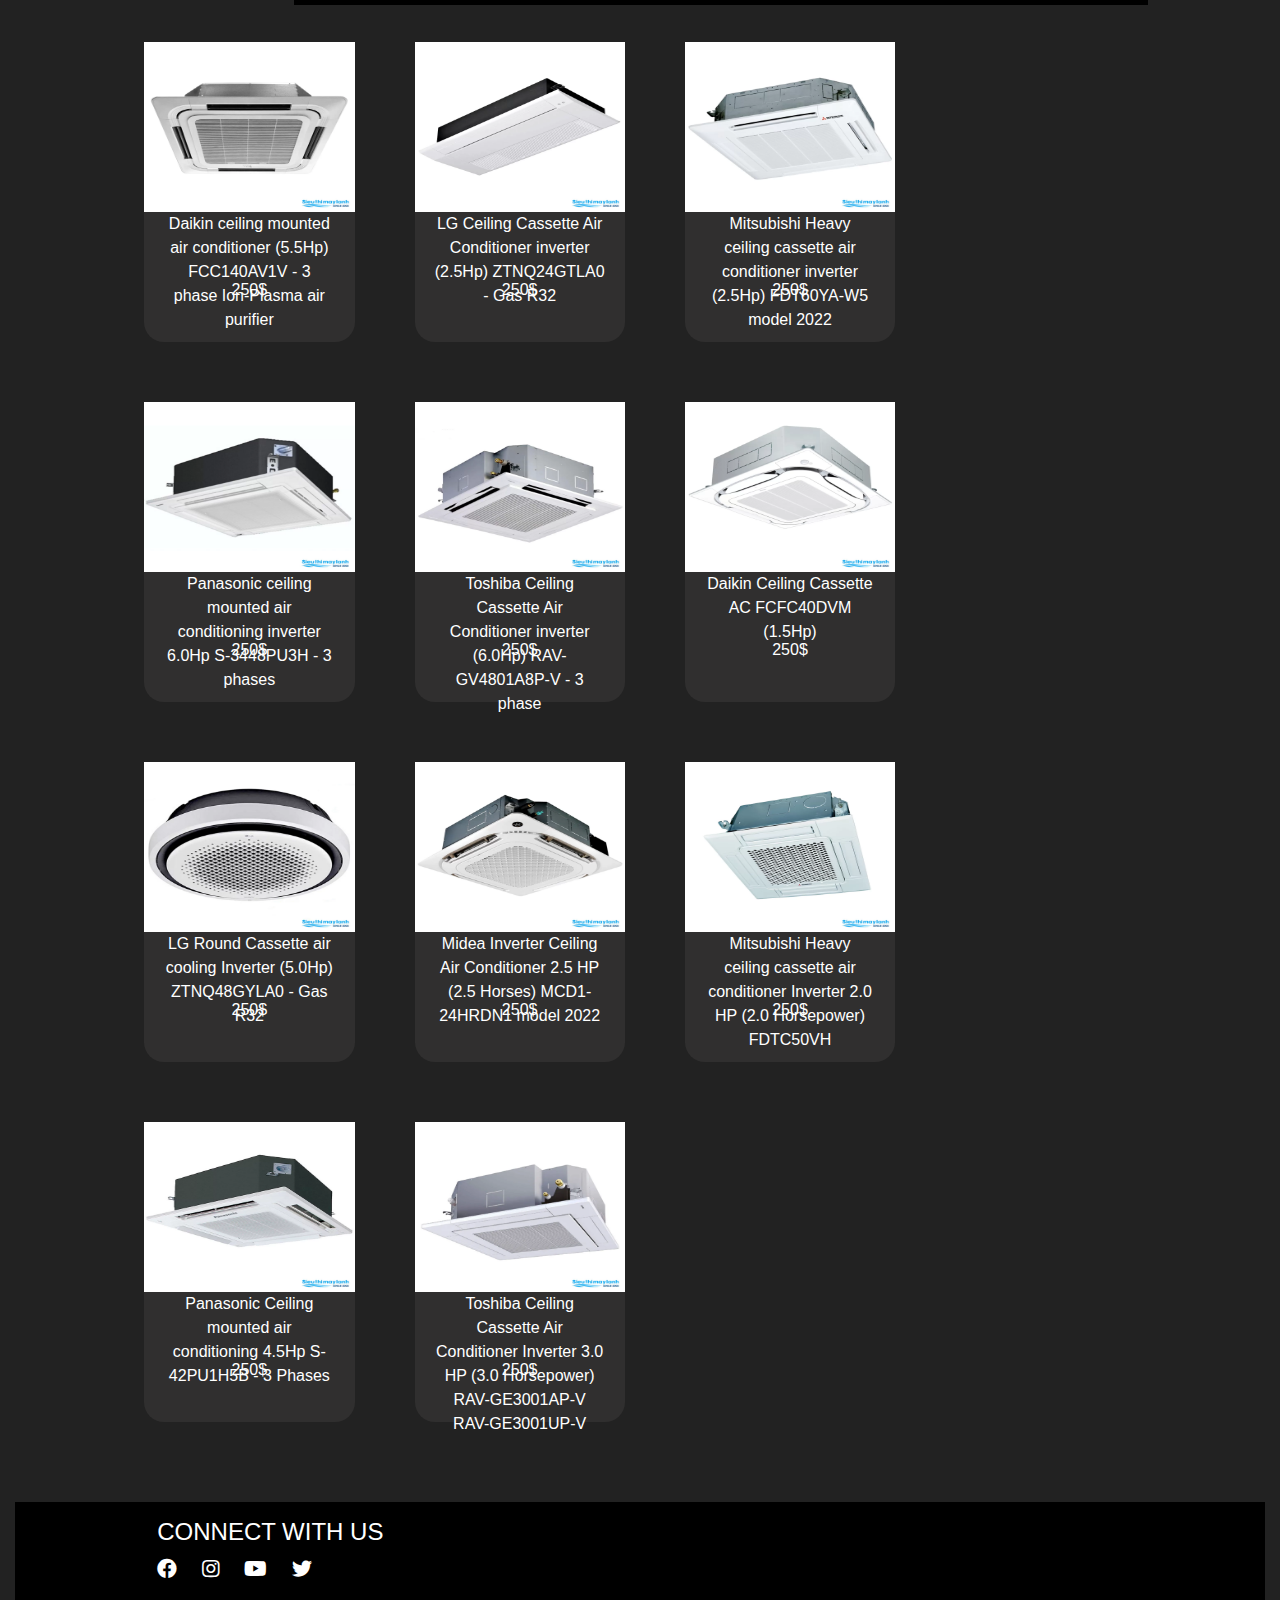
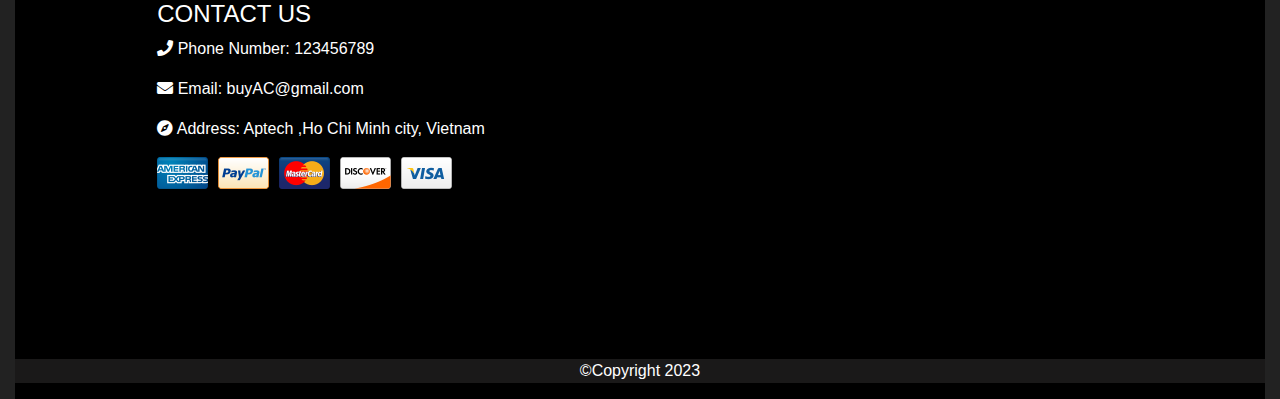
==== commit c1890c77: "no message" ====
--- a/index.html
+++ b/index.html
@@ -70,7 +70,7 @@
     <div class="container-fluid" style="color: white;">
 
         <div class="main">
-            <div class="row ">
+            <div class="row m-auto">
                 <div class="col-12 ">
                     <h1 class="display-4 ">Air Conditioners</h1>
                 </div>
@@ -99,8 +99,7 @@
                     <h4>Top Selling ACs</h4>
                     <div class="row">
                         <div class="col-8 m-auto">
-                    <video class="video" src="./img/y2mate.com - LG Dual Cool Split AC  Feature Video  Dual Inverter Compressor_480p.mp4" controls autoplay></video>
-                            
+                    <video class="video" src="./img/y2mate.com - LG Dual Cool Split AC  Feature Video  Dual Inverter Compressor_480p.mp4" controls autoplay muted></video>  
                         </div>
                     </div>
                     <div id="top-product">
@@ -125,7 +124,7 @@
                     <h4>Top Window ACs</h4>
                     <div class="row">
                         <div class="col-8 m-auto">
-                    <video class="video" src="./img/y2mate.com - Window Air Conditioner Working Animation  Full HVAC course link in the description_480p.mp4" controls autoplay></video>
+                    <video class="video" src="./img/y2mate.com - Window Air Conditioner Working Animation  Full HVAC course link in the description_480p.mp4" controls autoplay muted></video>
                             
                         </div>
                     </div>
@@ -151,7 +150,7 @@
                     <h4>Top Cassette ACs</h4>
                     <div class="row">
                         <div class="col-8 m-auto">
-                    <video class="video" src="./img/y2mate.com - Ceiling Cassette Air Conditioner in a School Animation_480p.mp4" controls autoplay></video>
+                    <video class="video" src="./img/y2mate.com - Ceiling Cassette Air Conditioner in a School Animation_480p.mp4" controls autoplay muted></video>
                             
                         </div>
                     </div>
--- a/css/mystyle.css
+++ b/css/mystyle.css
@@ -41,7 +41,7 @@
     margin-left: 50px;
 }
 .main{
-    min-height: 600px;
+    height: 800px;
 }
 #banner{
     background-color: rgb(29, 29, 29);
@@ -130,29 +130,32 @@
     color: black;
     background-color: aqua;
 }
-.cart-table{
+#cart-table{
     margin-top: 100px;
 }
-.cart-table> h3{
-    text-align: center;
-}
-.cart-table> p{
-    text-align: center;
-}
-.cart-table img{
+#cart-table> h3{
+    text-align: center;
+}
+#cart-table> p{
+    text-align: center;
+}
+#cart-table img{
     width: 20%;
     display: flex;
     justify-content: center;
     align-items: center;
 
 }
+.inf-price{
+    color: yellow;
+}
 .img-product-inf{
    
     
     float: left;
 }
 .img-product-inf img{
-    width: 100%;
+    /* width: 100%; */
 
     padding: 10px;
 }
@@ -161,6 +164,7 @@
     position: relative;
 }
 .zoom-box img{
+    width: 100%;
     vertical-align: bottom;
     
 }
